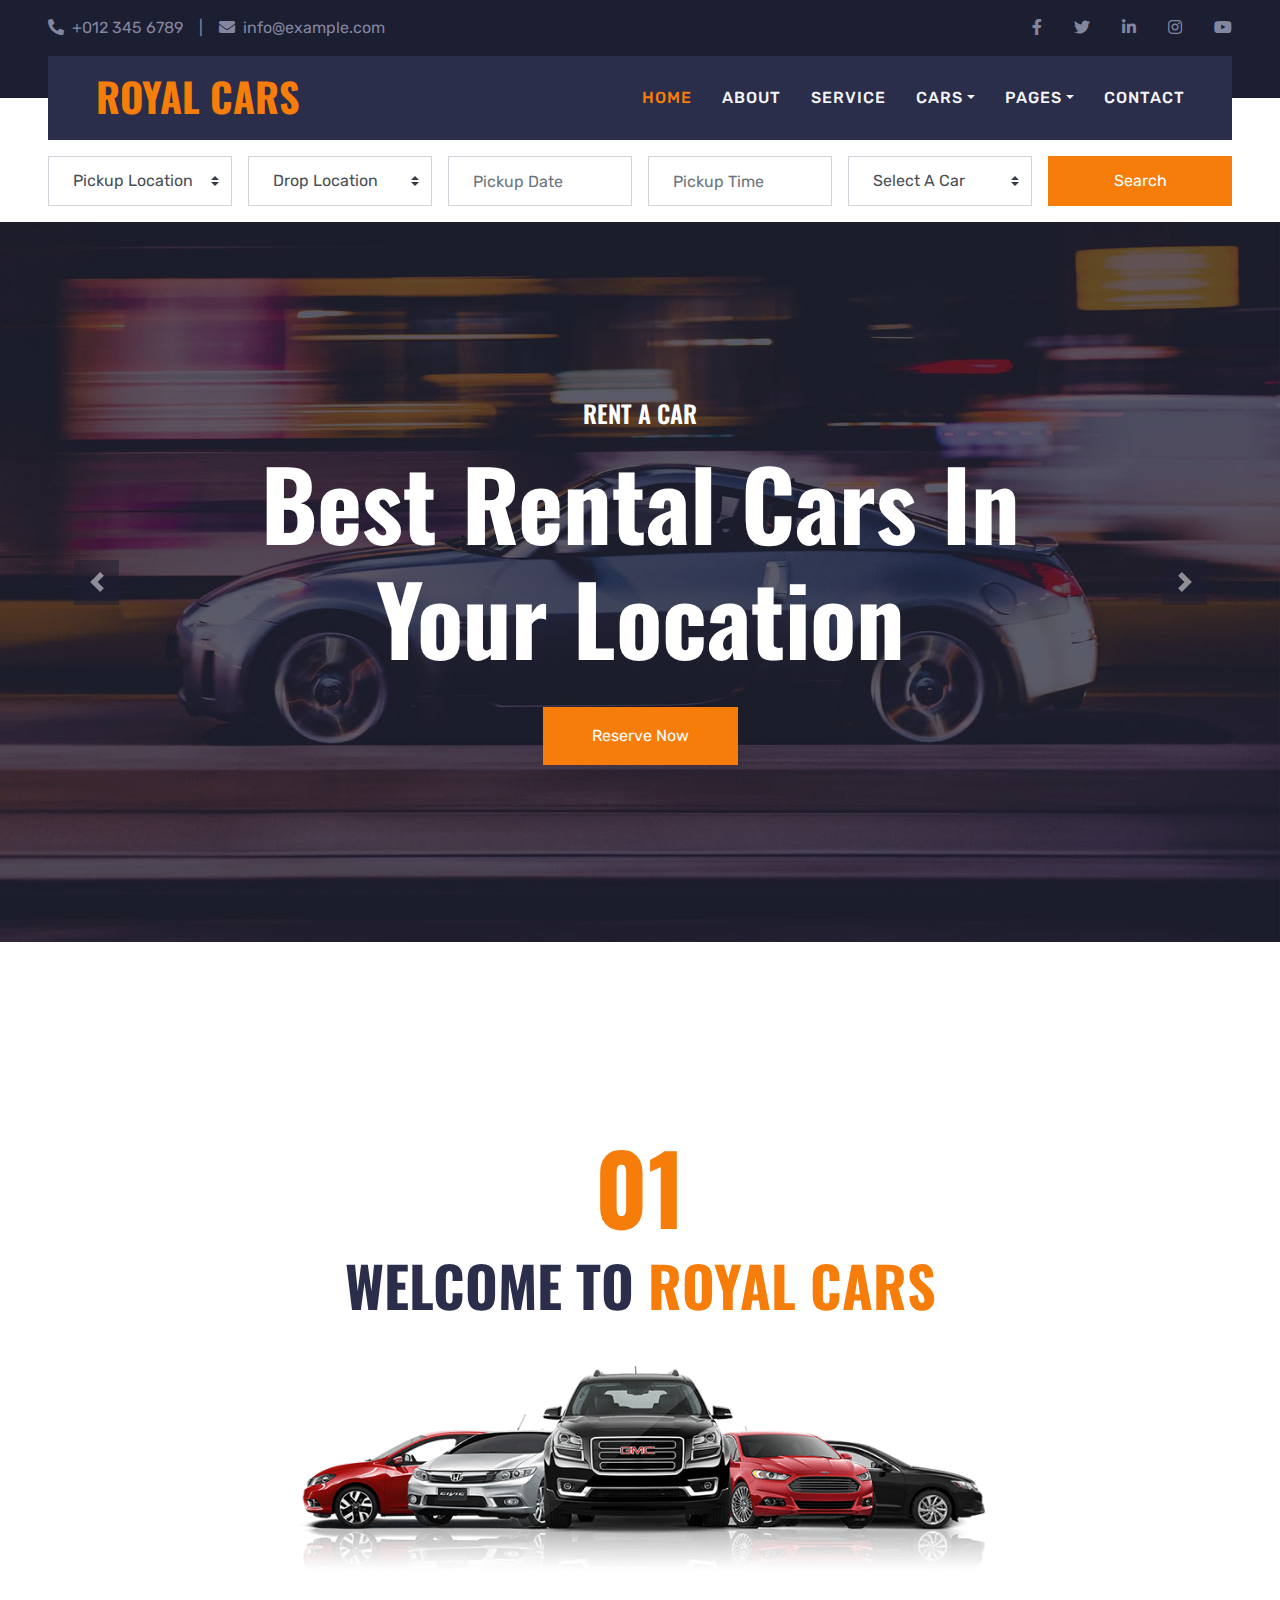
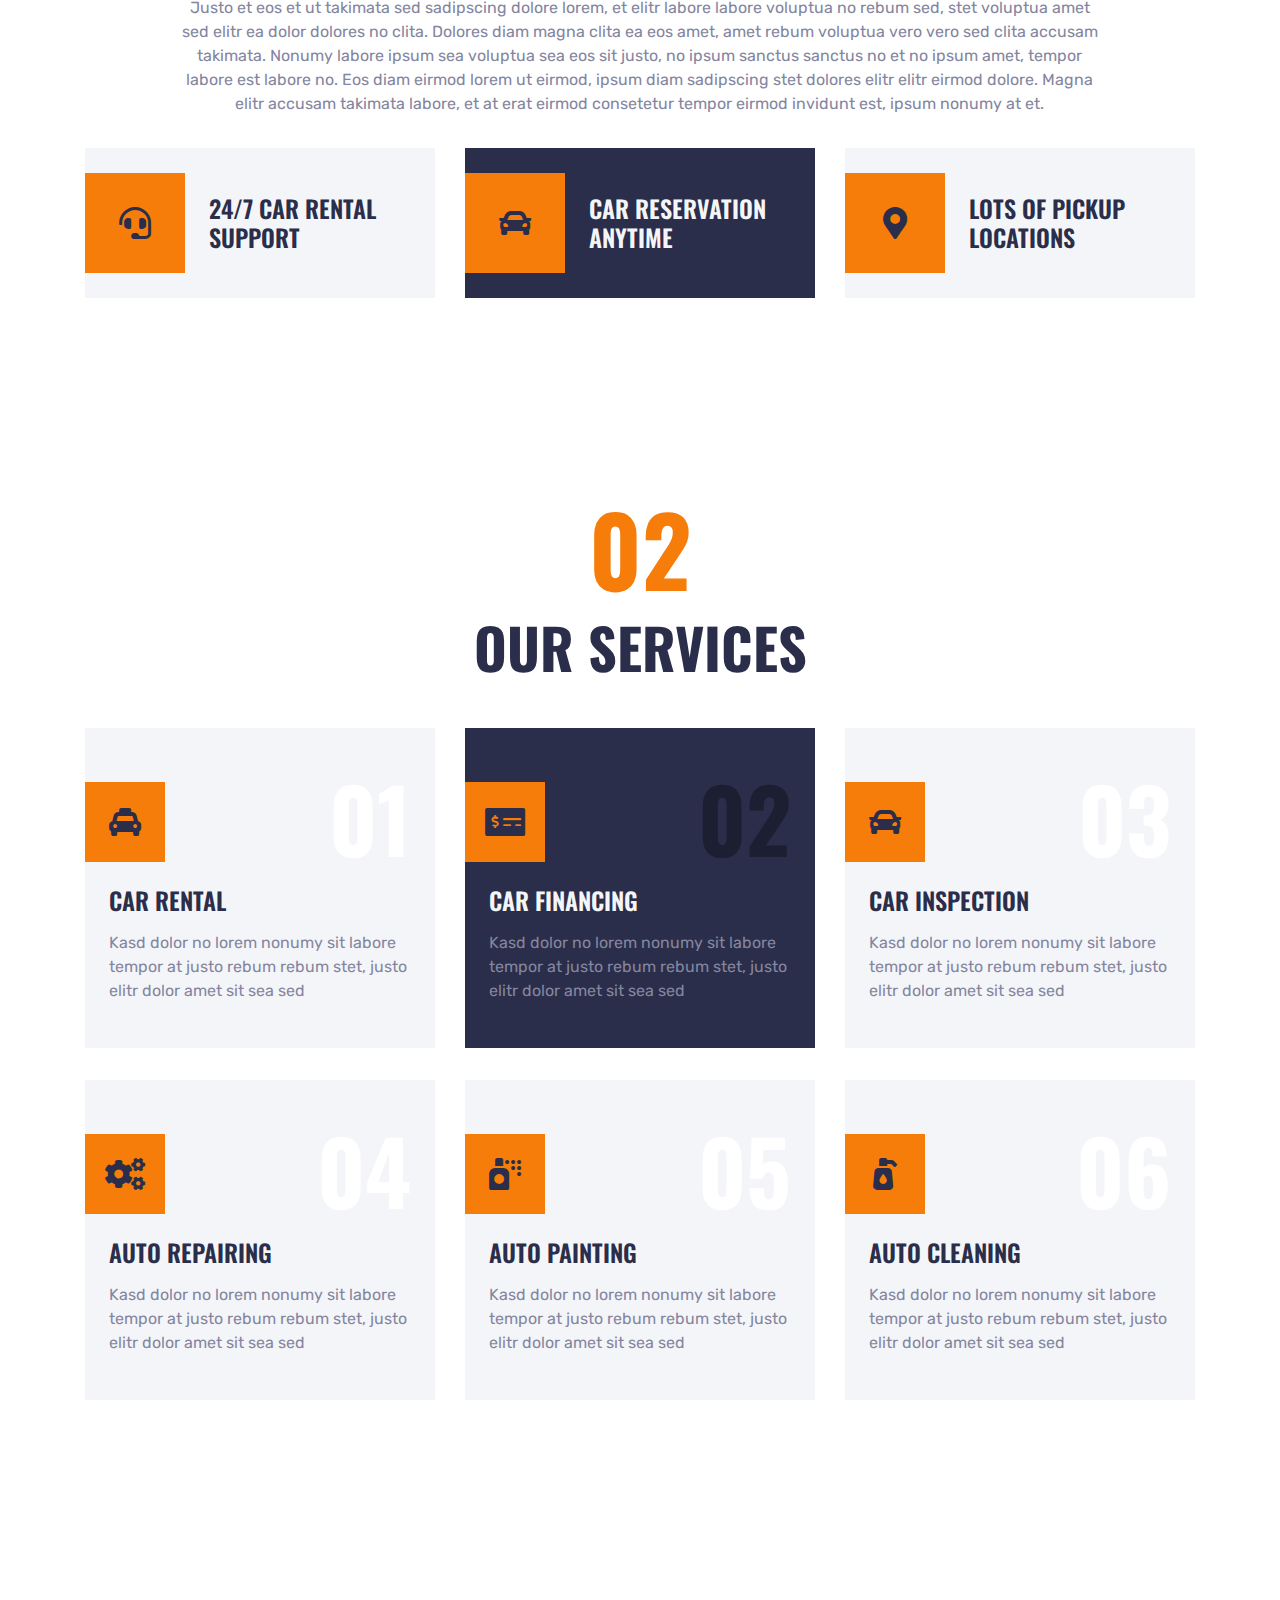
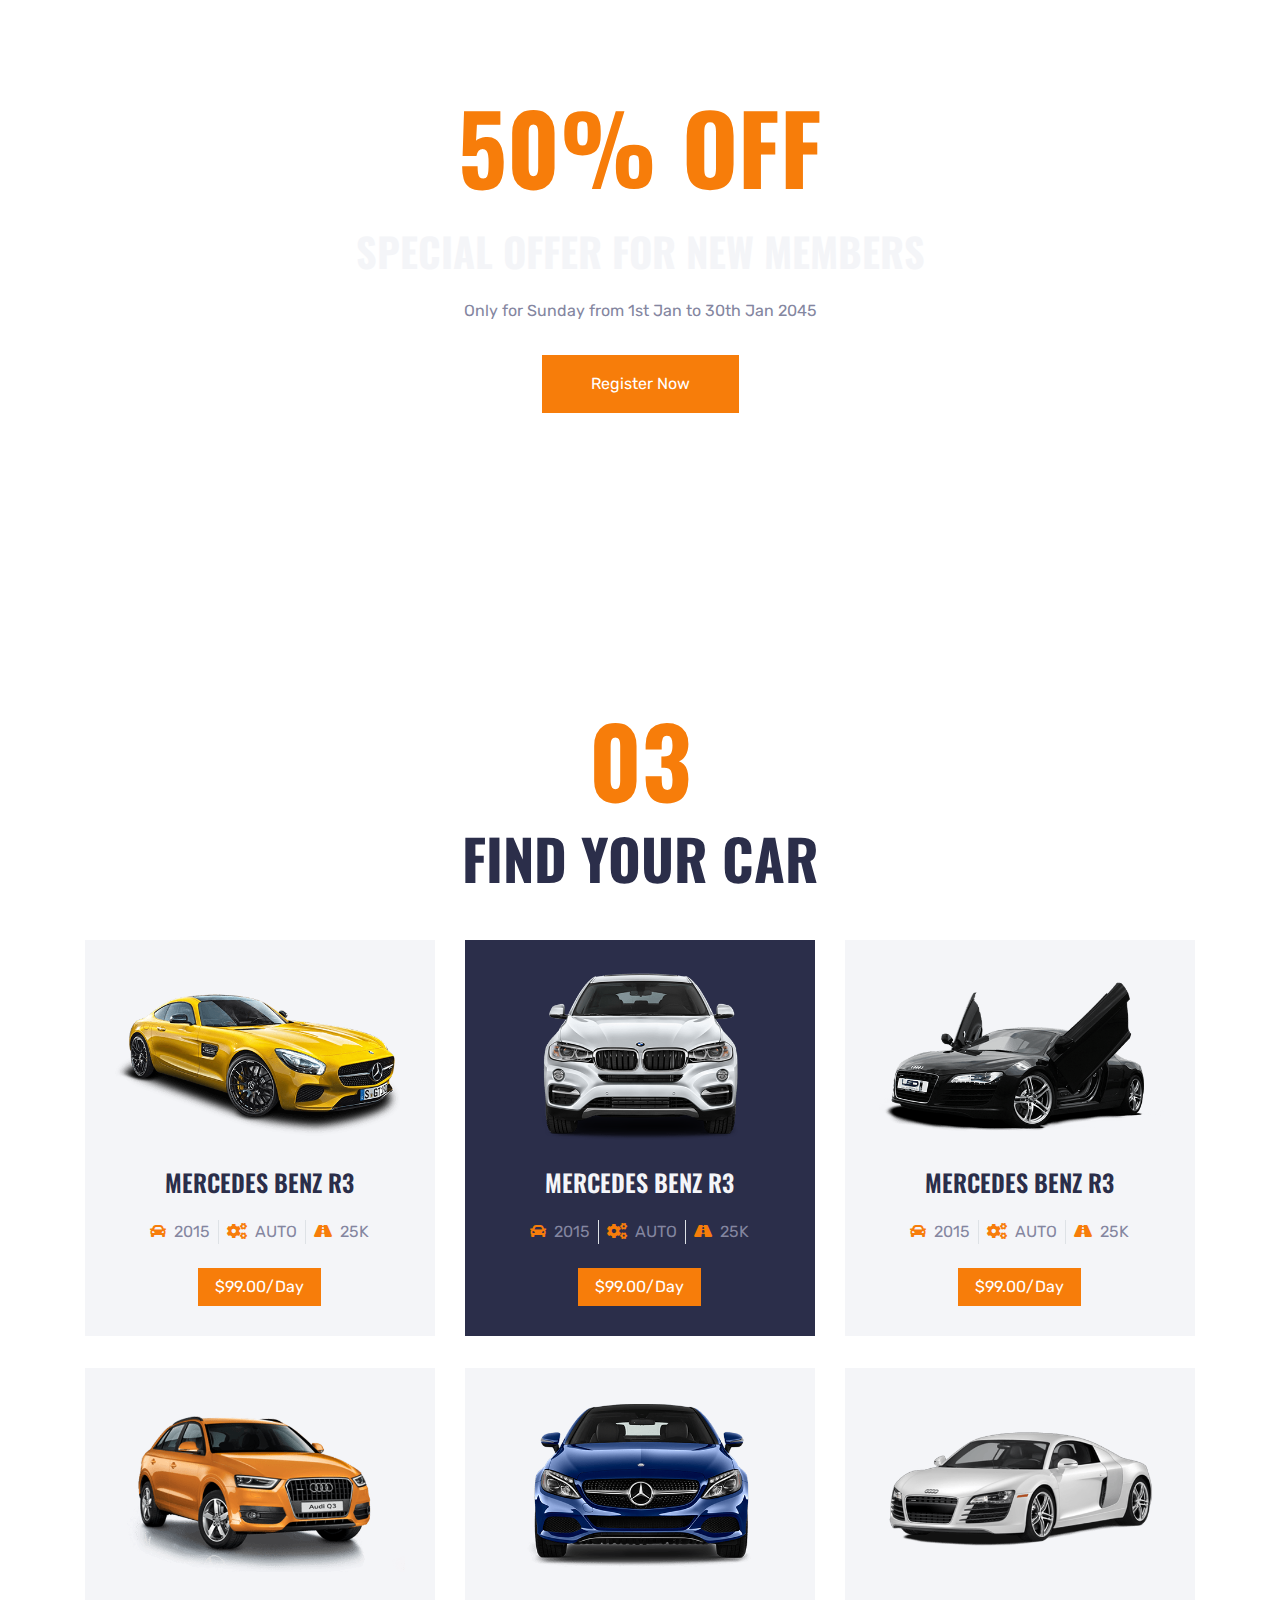
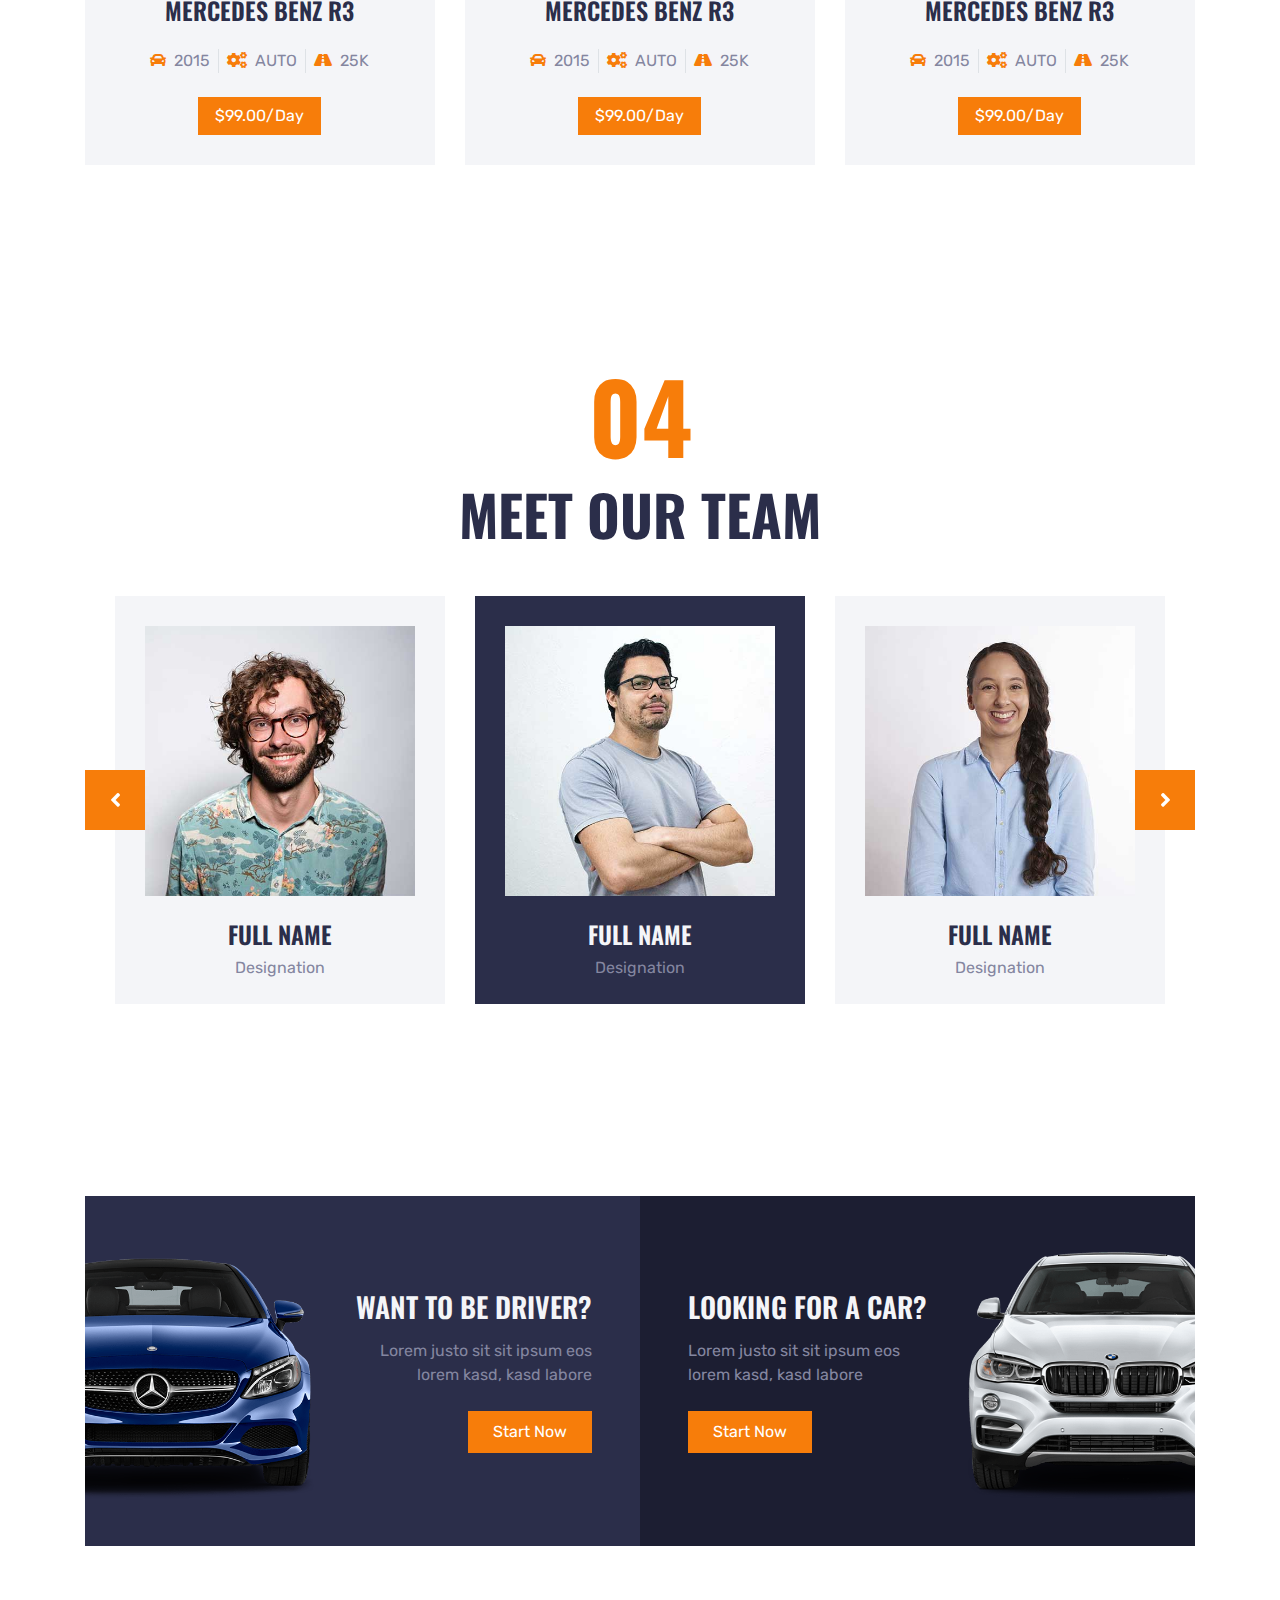
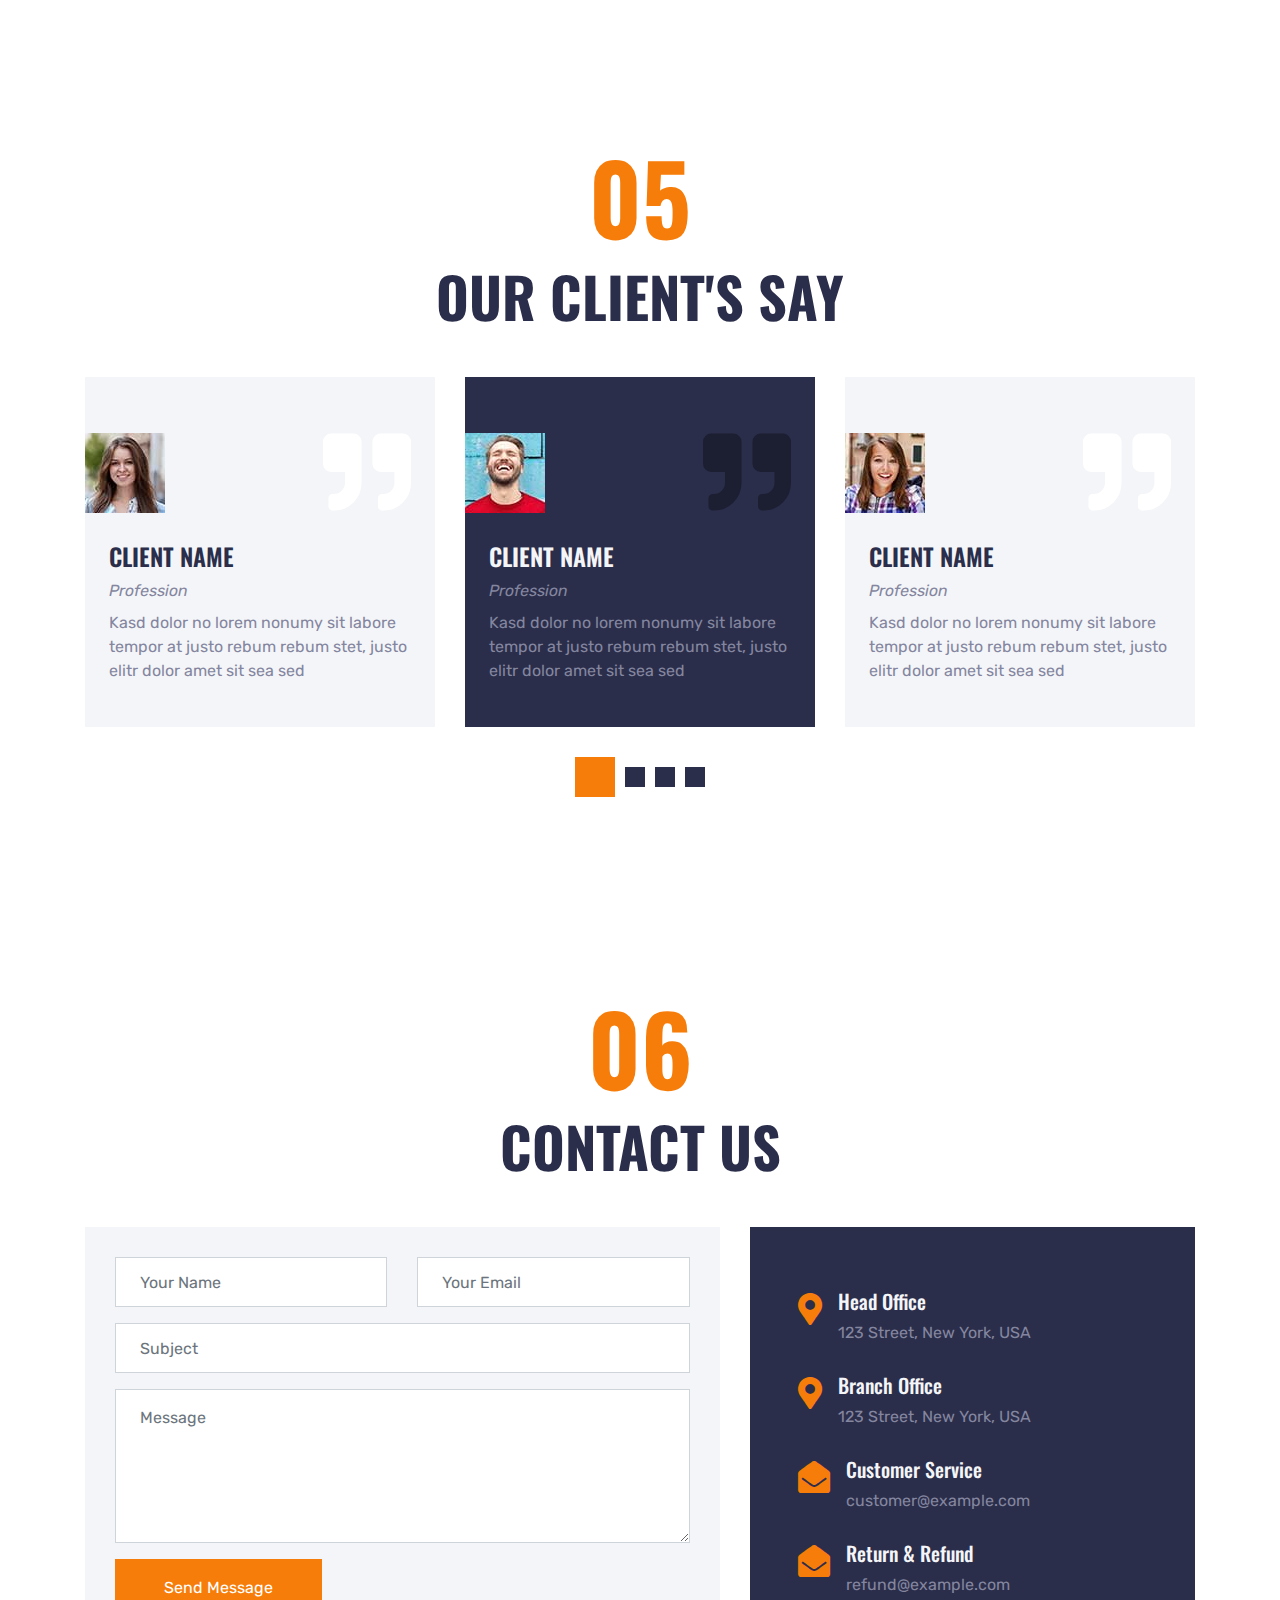
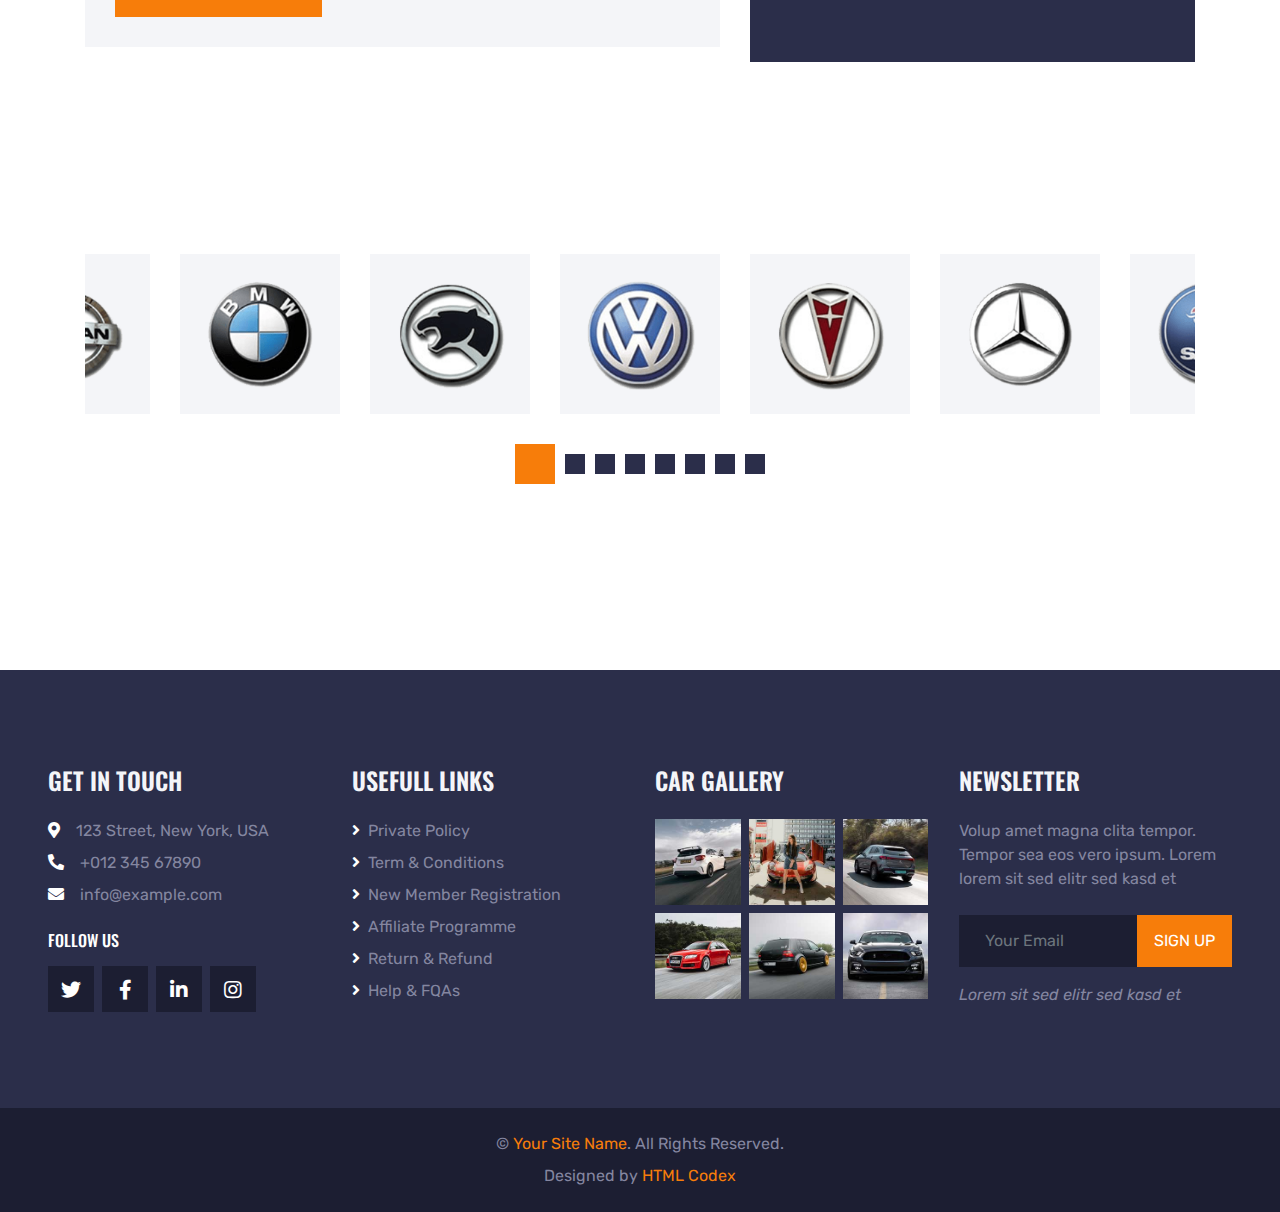
==== src/main/webapp/index.html @ 21c2bc77 "push" ====
<!DOCTYPE html>
<html lang="en">

<head>
    <meta charset="utf-8">
    <title>ROYAL CARS - Car Rental HTML Template</title>
    <meta content="width=device-width, initial-scale=1.0" name="viewport">
    <meta content="Free HTML Templates" name="keywords">
    <meta content="Free HTML Templates" name="description">

    <!-- Favicon -->
    <link href="img/favicon.ico" rel="icon">

    <!-- Google Web Fonts -->
    <link rel="preconnect" href="https://fonts.gstatic.com">
    <link href="https://fonts.googleapis.com/css2?family=Oswald:wght@400;500;600;700&family=Rubik&display=swap" rel="stylesheet"> 

    <!-- Font Awesome -->
    <link href="https://cdnjs.cloudflare.com/ajax/libs/font-awesome/5.15.0/css/all.min.css" rel="stylesheet">

    <!-- Libraries Stylesheet -->
    <link href="lib/owlcarousel/assets/owl.carousel.min.css" rel="stylesheet">
    <link href="lib/tempusdominus/css/tempusdominus-bootstrap-4.min.css" rel="stylesheet" />

    <!-- Customized Bootstrap Stylesheet -->
    <link href="css/bootstrap.min.css" rel="stylesheet">

    <!-- Template Stylesheet -->
    <link href="css/style.css" rel="stylesheet">
</head>

<body>
    <!-- Topbar Start -->
    <div class="container-fluid bg-dark py-3 px-lg-5 d-none d-lg-block">
        <div class="row">
            <div class="col-md-6 text-center text-lg-left mb-2 mb-lg-0">
                <div class="d-inline-flex align-items-center">
                    <a class="text-body pr-3" href=""><i class="fa fa-phone-alt mr-2"></i>+012 345 6789</a>
                    <span class="text-body">|</span>
                    <a class="text-body px-3" href=""><i class="fa fa-envelope mr-2"></i>info@example.com</a>
                </div>
            </div>
            <div class="col-md-6 text-center text-lg-right">
                <div class="d-inline-flex align-items-center">
                    <a class="text-body px-3" href="">
                        <i class="fab fa-facebook-f"></i>
                    </a>
                    <a class="text-body px-3" href="">
                        <i class="fab fa-twitter"></i>
                    </a>
                    <a class="text-body px-3" href="">
                        <i class="fab fa-linkedin-in"></i>
                    </a>
                    <a class="text-body px-3" href="">
                        <i class="fab fa-instagram"></i>
                    </a>
                    <a class="text-body pl-3" href="">
                        <i class="fab fa-youtube"></i>
                    </a>
                </div>
            </div>
        </div>
    </div>
    <!-- Topbar End -->


    <!-- Navbar Start -->
    <div class="container-fluid position-relative nav-bar p-0">
        <div class="position-relative px-lg-5" style="z-index: 9;">
            <nav class="navbar navbar-expand-lg bg-secondary navbar-dark py-3 py-lg-0 pl-3 pl-lg-5">
                <a href="" class="navbar-brand">
                    <h1 class="text-uppercase text-primary mb-1">Royal Cars</h1>
                </a>
                <button type="button" class="navbar-toggler" data-toggle="collapse" data-target="#navbarCollapse">
                    <span class="navbar-toggler-icon"></span>
                </button>
                <div class="collapse navbar-collapse justify-content-between px-3" id="navbarCollapse">
                    <div class="navbar-nav ml-auto py-0">
                        <a href="index.html" class="nav-item nav-link active">Home</a>
                        <a href="about.html" class="nav-item nav-link">About</a>
                        <a href="service.html" class="nav-item nav-link">Service</a>
                        <div class="nav-item dropdown">
                            <a href="#" class="nav-link dropdown-toggle" data-toggle="dropdown">Cars</a>
                            <div class="dropdown-menu rounded-0 m-0">
                                <a href="car.html" class="dropdown-item">Car Listing</a>
                                <a href="detail.html" class="dropdown-item">Car Detail</a>
                                <a href="booking.html" class="dropdown-item">Car Booking</a>
                            </div>
                        </div>
                        <div class="nav-item dropdown">
                            <a href="#" class="nav-link dropdown-toggle" data-toggle="dropdown">Pages</a>
                            <div class="dropdown-menu rounded-0 m-0">
                                <a href="team.html" class="dropdown-item">The Team</a>
                                <a href="testimonial.html" class="dropdown-item">Testimonial</a>
                            </div>
                        </div>
                        <a href="contact.html" class="nav-item nav-link">Contact</a>
                    </div>
                </div>
            </nav>
        </div>
    </div>
    <!-- Navbar End -->


    <!-- Search Start -->
    <div class="container-fluid bg-white pt-3 px-lg-5">
        <div class="row mx-n2">
            <div class="col-xl-2 col-lg-4 col-md-6 px-2">
                <select class="custom-select px-4 mb-3" style="height: 50px;">
                    <option selected>Pickup Location</option>
                    <option value="1">Location 1</option>
                    <option value="2">Location 2</option>
                    <option value="3">Location 3</option>
                </select>
            </div>
            <div class="col-xl-2 col-lg-4 col-md-6 px-2">
                <select class="custom-select px-4 mb-3" style="height: 50px;">
                    <option selected>Drop Location</option>
                    <option value="1">Location 1</option>
                    <option value="2">Location 2</option>
                    <option value="3">Location 3</option>
                </select>
            </div>
            <div class="col-xl-2 col-lg-4 col-md-6 px-2">
                <div class="date mb-3" id="date" data-target-input="nearest">
                    <input type="text" class="form-control p-4 datetimepicker-input" placeholder="Pickup Date"
                        data-target="#date" data-toggle="datetimepicker" />
                </div>
            </div>
            <div class="col-xl-2 col-lg-4 col-md-6 px-2">
                <div class="time mb-3" id="time" data-target-input="nearest">
                    <input type="text" class="form-control p-4 datetimepicker-input" placeholder="Pickup Time"
                        data-target="#time" data-toggle="datetimepicker" />
                </div>
            </div>
            <div class="col-xl-2 col-lg-4 col-md-6 px-2">
                <select class="custom-select px-4 mb-3" style="height: 50px;">
                    <option selected>Select A Car</option>
                    <option value="1">Car 1</option>
                    <option value="2">Car 1</option>
                    <option value="3">Car 1</option>
                </select>
            </div>
            <div class="col-xl-2 col-lg-4 col-md-6 px-2">
                <button class="btn btn-primary btn-block mb-3" type="submit" style="height: 50px;">Search</button>
            </div>
        </div>
    </div>
    <!-- Search End -->


    <!-- Carousel Start -->
    <div class="container-fluid p-0" style="margin-bottom: 90px;">
        <div id="header-carousel" class="carousel slide" data-ride="carousel">
            <div class="carousel-inner">
                <div class="carousel-item active">
                    <img class="w-100" src="img/carousel-1.jpg" alt="Image">
                    <div class="carousel-caption d-flex flex-column align-items-center justify-content-center">
                        <div class="p-3" style="max-width: 900px;">
                            <h4 class="text-white text-uppercase mb-md-3">Rent A Car</h4>
                            <h1 class="display-1 text-white mb-md-4">Best Rental Cars In Your Location</h1>
                            <a href="" class="btn btn-primary py-md-3 px-md-5 mt-2">Reserve Now</a>
                        </div>
                    </div>
                </div>
                <div class="carousel-item">
                    <img class="w-100" src="img/carousel-2.jpg" alt="Image">
                    <div class="carousel-caption d-flex flex-column align-items-center justify-content-center">
                        <div class="p-3" style="max-width: 900px;">
                            <h4 class="text-white text-uppercase mb-md-3">Rent A Car</h4>
                            <h1 class="display-1 text-white mb-md-4">Quality Cars with Unlimited Miles</h1>
                            <a href="" class="btn btn-primary py-md-3 px-md-5 mt-2">Reserve Now</a>
                        </div>
                    </div>
                </div>
            </div>
            <a class="carousel-control-prev" href="#header-carousel" data-slide="prev">
                <div class="btn btn-dark" style="width: 45px; height: 45px;">
                    <span class="carousel-control-prev-icon mb-n2"></span>
                </div>
            </a>
            <a class="carousel-control-next" href="#header-carousel" data-slide="next">
                <div class="btn btn-dark" style="width: 45px; height: 45px;">
                    <span class="carousel-control-next-icon mb-n2"></span>
                </div>
            </a>
        </div>
    </div>
    <!-- Carousel End -->


    <!-- About Start -->
    <div class="container-fluid py-5">
        <div class="container pt-5 pb-3">
            <h1 class="display-1 text-primary text-center">01</h1>
            <h1 class="display-4 text-uppercase text-center mb-5">Welcome To <span class="text-primary">Royal Cars</span></h1>
            <div class="row justify-content-center">
                <div class="col-lg-10 text-center">
                    <img class="w-75 mb-4" src="img/about.png" alt="">
                    <p>Justo et eos et ut takimata sed sadipscing dolore lorem, et elitr labore labore voluptua no rebum sed, stet voluptua amet sed elitr ea dolor dolores no clita. Dolores diam magna clita ea eos amet, amet rebum voluptua vero vero sed clita accusam takimata. Nonumy labore ipsum sea voluptua sea eos sit justo, no ipsum sanctus sanctus no et no ipsum amet, tempor labore est labore no. Eos diam eirmod lorem ut eirmod, ipsum diam sadipscing stet dolores elitr elitr eirmod dolore. Magna elitr accusam takimata labore, et at erat eirmod consetetur tempor eirmod invidunt est, ipsum nonumy at et.</p>
                </div>
            </div>
            <div class="row mt-3">
                <div class="col-lg-4 mb-2">
                    <div class="d-flex align-items-center bg-light p-4 mb-4" style="height: 150px;">
                        <div class="d-flex align-items-center justify-content-center flex-shrink-0 bg-primary ml-n4 mr-4" style="width: 100px; height: 100px;">
                            <i class="fa fa-2x fa-headset text-secondary"></i>
                        </div>
                        <h4 class="text-uppercase m-0">24/7 Car Rental Support</h4>
                    </div>
                </div>
                <div class="col-lg-4 mb-2">
                    <div class="d-flex align-items-center bg-secondary p-4 mb-4" style="height: 150px;">
                        <div class="d-flex align-items-center justify-content-center flex-shrink-0 bg-primary ml-n4 mr-4" style="width: 100px; height: 100px;">
                            <i class="fa fa-2x fa-car text-secondary"></i>
                        </div>
                        <h4 class="text-light text-uppercase m-0">Car Reservation Anytime</h4>
                    </div>
                </div>
                <div class="col-lg-4 mb-2">
                    <div class="d-flex align-items-center bg-light p-4 mb-4" style="height: 150px;">
                        <div class="d-flex align-items-center justify-content-center flex-shrink-0 bg-primary ml-n4 mr-4" style="width: 100px; height: 100px;">
                            <i class="fa fa-2x fa-map-marker-alt text-secondary"></i>
                        </div>
                        <h4 class="text-uppercase m-0">Lots Of Pickup Locations</h4>
                    </div>
                </div>
            </div>
        </div>
    </div>
    <!-- About End -->
    

    <!-- Services Start -->
    <div class="container-fluid py-5">
        <div class="container pt-5 pb-3">
            <h1 class="display-1 text-primary text-center">02</h1>
            <h1 class="display-4 text-uppercase text-center mb-5">Our Services</h1>
            <div class="row">
                <div class="col-lg-4 col-md-6 mb-2">
                    <div class="service-item d-flex flex-column justify-content-center px-4 mb-4">
                        <div class="d-flex align-items-center justify-content-between mb-3">
                            <div class="d-flex align-items-center justify-content-center bg-primary ml-n4" style="width: 80px; height: 80px;">
                                <i class="fa fa-2x fa-taxi text-secondary"></i>
                            </div>
                            <h1 class="display-2 text-white mt-n2 m-0">01</h1>
                        </div>
                        <h4 class="text-uppercase mb-3">Car Rental</h4>
                        <p class="m-0">Kasd dolor no lorem nonumy sit labore tempor at justo rebum rebum stet, justo elitr dolor amet sit sea sed</p>
                    </div>
                </div>
                <div class="col-lg-4 col-md-6 mb-2">
                    <div class="service-item active d-flex flex-column justify-content-center px-4 mb-4">
                        <div class="d-flex align-items-center justify-content-between mb-3">
                            <div class="d-flex align-items-center justify-content-center bg-primary ml-n4" style="width: 80px; height: 80px;">
                                <i class="fa fa-2x fa-money-check-alt text-secondary"></i>
                            </div>
                            <h1 class="display-2 text-white mt-n2 m-0">02</h1>
                        </div>
                        <h4 class="text-uppercase mb-3">Car Financing</h4>
                        <p class="m-0">Kasd dolor no lorem nonumy sit labore tempor at justo rebum rebum stet, justo elitr dolor amet sit sea sed</p>
                    </div>
                </div>
                <div class="col-lg-4 col-md-6 mb-2">
                    <div class="service-item d-flex flex-column justify-content-center px-4 mb-4">
                        <div class="d-flex align-items-center justify-content-between mb-3">
                            <div class="d-flex align-items-center justify-content-center bg-primary ml-n4" style="width: 80px; height: 80px;">
                                <i class="fa fa-2x fa-car text-secondary"></i>
                            </div>
                            <h1 class="display-2 text-white mt-n2 m-0">03</h1>
                        </div>
                        <h4 class="text-uppercase mb-3">Car Inspection</h4>
                        <p class="m-0">Kasd dolor no lorem nonumy sit labore tempor at justo rebum rebum stet, justo elitr dolor amet sit sea sed</p>
                    </div>
                </div>
                <div class="col-lg-4 col-md-6 mb-2">
                    <div class="service-item d-flex flex-column justify-content-center px-4 mb-4">
                        <div class="d-flex align-items-center justify-content-between mb-3">
                            <div class="d-flex align-items-center justify-content-center bg-primary ml-n4" style="width: 80px; height: 80px;">
                                <i class="fa fa-2x fa-cogs text-secondary"></i>
                            </div>
                            <h1 class="display-2 text-white mt-n2 m-0">04</h1>
                        </div>
                        <h4 class="text-uppercase mb-3">Auto Repairing</h4>
                        <p class="m-0">Kasd dolor no lorem nonumy sit labore tempor at justo rebum rebum stet, justo elitr dolor amet sit sea sed</p>
                    </div>
                </div>
                <div class="col-lg-4 col-md-6 mb-2">
                    <div class="service-item d-flex flex-column justify-content-center px-4 mb-4">
                        <div class="d-flex align-items-center justify-content-between mb-3">
                            <div class="d-flex align-items-center justify-content-center bg-primary ml-n4" style="width: 80px; height: 80px;">
                                <i class="fa fa-2x fa-spray-can text-secondary"></i>
                            </div>
                            <h1 class="display-2 text-white mt-n2 m-0">05</h1>
                        </div>
                        <h4 class="text-uppercase mb-3">Auto Painting</h4>
                        <p class="m-0">Kasd dolor no lorem nonumy sit labore tempor at justo rebum rebum stet, justo elitr dolor amet sit sea sed</p>
                    </div>
                </div>
                <div class="col-lg-4 col-md-6 mb-2">
                    <div class="service-item d-flex flex-column justify-content-center px-4 mb-4">
                        <div class="d-flex align-items-center justify-content-between mb-3">
                            <div class="d-flex align-items-center justify-content-center bg-primary ml-n4" style="width: 80px; height: 80px;">
                                <i class="fa fa-2x fa-pump-soap text-secondary"></i>
                            </div>
                            <h1 class="display-2 text-white mt-n2 m-0">06</h1>
                        </div>
                        <h4 class="text-uppercase mb-3">Auto Cleaning</h4>
                        <p class="m-0">Kasd dolor no lorem nonumy sit labore tempor at justo rebum rebum stet, justo elitr dolor amet sit sea sed</p>
                    </div>
                </div>
            </div>
        </div>
    </div>
    <!-- Services End -->


    <!-- Banner Start -->
    <div class="container-fluid py-5">
        <div class="container py-5">
            <div class="bg-banner py-5 px-4 text-center">
                <div class="py-5">
                    <h1 class="display-1 text-uppercase text-primary mb-4">50% OFF</h1>
                    <h1 class="text-uppercase text-light mb-4">Special Offer For New Members</h1>
                    <p class="mb-4">Only for Sunday from 1st Jan to 30th Jan 2045</p>
                    <a class="btn btn-primary mt-2 py-3 px-5" href="">Register Now</a>
                </div>
            </div>
        </div>
    </div>
    <!-- Banner End -->


    <!-- Rent A Car Start -->
    <div class="container-fluid py-5">
        <div class="container pt-5 pb-3">
            <h1 class="display-1 text-primary text-center">03</h1>
            <h1 class="display-4 text-uppercase text-center mb-5">Find Your Car</h1>
            <div class="row">
                <div class="col-lg-4 col-md-6 mb-2">
                    <div class="rent-item mb-4">
                        <img class="img-fluid mb-4" src="img/car-rent-1.png" alt="">
                        <h4 class="text-uppercase mb-4">Mercedes Benz R3</h4>
                        <div class="d-flex justify-content-center mb-4">
                            <div class="px-2">
                                <i class="fa fa-car text-primary mr-1"></i>
                                <span>2015</span>
                            </div>
                            <div class="px-2 border-left border-right">
                                <i class="fa fa-cogs text-primary mr-1"></i>
                                <span>AUTO</span>
                            </div>
                            <div class="px-2">
                                <i class="fa fa-road text-primary mr-1"></i>
                                <span>25K</span>
                            </div>
                        </div>
                        <a class="btn btn-primary px-3" href="">$99.00/Day</a>
                    </div>
                </div>
                <div class="col-lg-4 col-md-6 mb-2">
                    <div class="rent-item active mb-4">
                        <img class="img-fluid mb-4" src="img/car-rent-2.png" alt="">
                        <h4 class="text-uppercase mb-4">Mercedes Benz R3</h4>
                        <div class="d-flex justify-content-center mb-4">
                            <div class="px-2">
                                <i class="fa fa-car text-primary mr-1"></i>
                                <span>2015</span>
                            </div>
                            <div class="px-2 border-left border-right">
                                <i class="fa fa-cogs text-primary mr-1"></i>
                                <span>AUTO</span>
                            </div>
                            <div class="px-2">
                                <i class="fa fa-road text-primary mr-1"></i>
                                <span>25K</span>
                            </div>
                        </div>
                        <a class="btn btn-primary px-3" href="">$99.00/Day</a>
                    </div>
                </div>
                <div class="col-lg-4 col-md-6 mb-2">
                    <div class="rent-item mb-4">
                        <img class="img-fluid mb-4" src="img/car-rent-3.png" alt="">
                        <h4 class="text-uppercase mb-4">Mercedes Benz R3</h4>
                        <div class="d-flex justify-content-center mb-4">
                            <div class="px-2">
                                <i class="fa fa-car text-primary mr-1"></i>
                                <span>2015</span>
                            </div>
                            <div class="px-2 border-left border-right">
                                <i class="fa fa-cogs text-primary mr-1"></i>
                                <span>AUTO</span>
                            </div>
                            <div class="px-2">
                                <i class="fa fa-road text-primary mr-1"></i>
                                <span>25K</span>
                            </div>
                        </div>
                        <a class="btn btn-primary px-3" href="">$99.00/Day</a>
                    </div>
                </div>
                <div class="col-lg-4 col-md-6 mb-2">
                    <div class="rent-item mb-4">
                        <img class="img-fluid mb-4" src="img/car-rent-4.png" alt="">
                        <h4 class="text-uppercase mb-4">Mercedes Benz R3</h4>
                        <div class="d-flex justify-content-center mb-4">
                            <div class="px-2">
                                <i class="fa fa-car text-primary mr-1"></i>
                                <span>2015</span>
                            </div>
                            <div class="px-2 border-left border-right">
                                <i class="fa fa-cogs text-primary mr-1"></i>
                                <span>AUTO</span>
                            </div>
                            <div class="px-2">
                                <i class="fa fa-road text-primary mr-1"></i>
                                <span>25K</span>
                            </div>
                        </div>
                        <a class="btn btn-primary px-3" href="">$99.00/Day</a>
                    </div>
                </div>
                <div class="col-lg-4 col-md-6 mb-2">
                    <div class="rent-item mb-4">
                        <img class="img-fluid mb-4" src="img/car-rent-5.png" alt="">
                        <h4 class="text-uppercase mb-4">Mercedes Benz R3</h4>
                        <div class="d-flex justify-content-center mb-4">
                            <div class="px-2">
                                <i class="fa fa-car text-primary mr-1"></i>
                                <span>2015</span>
                            </div>
                            <div class="px-2 border-left border-right">
                                <i class="fa fa-cogs text-primary mr-1"></i>
                                <span>AUTO</span>
                            </div>
                            <div class="px-2">
                                <i class="fa fa-road text-primary mr-1"></i>
                                <span>25K</span>
                            </div>
                        </div>
                        <a class="btn btn-primary px-3" href="">$99.00/Day</a>
                    </div>
                </div>
                <div class="col-lg-4 col-md-6 mb-2">
                    <div class="rent-item mb-4">
                        <img class="img-fluid mb-4" src="img/car-rent-6.png" alt="">
                        <h4 class="text-uppercase mb-4">Mercedes Benz R3</h4>
                        <div class="d-flex justify-content-center mb-4">
                            <div class="px-2">
                                <i class="fa fa-car text-primary mr-1"></i>
                                <span>2015</span>
                            </div>
                            <div class="px-2 border-left border-right">
                                <i class="fa fa-cogs text-primary mr-1"></i>
                                <span>AUTO</span>
                            </div>
                            <div class="px-2">
                                <i class="fa fa-road text-primary mr-1"></i>
                                <span>25K</span>
                            </div>
                        </div>
                        <a class="btn btn-primary px-3" href="">$99.00/Day</a>
                    </div>
                </div>
            </div>
        </div>
    </div>
    <!-- Rent A Car End -->


    <!-- Team Start -->
    <div class="container-fluid py-5">
        <div class="container py-5">
            <h1 class="display-1 text-primary text-center">04</h1>
            <h1 class="display-4 text-uppercase text-center mb-5">Meet Our Team</h1>
            <div class="owl-carousel team-carousel position-relative" style="padding: 0 30px;">
                <div class="team-item">
                    <img class="img-fluid w-100" src="img/team-1.jpg" alt="">
                    <div class="position-relative py-4">
                        <h4 class="text-uppercase">Full Name</h4>
                        <p class="m-0">Designation</p>
                        <div class="team-social position-absolute w-100 h-100 d-flex align-items-center justify-content-center">
                            <a class="btn btn-lg btn-primary btn-lg-square mx-1" href="#"><i class="fab fa-twitter"></i></a>
                            <a class="btn btn-lg btn-primary btn-lg-square mx-1" href="#"><i class="fab fa-facebook-f"></i></a>
                            <a class="btn btn-lg btn-primary btn-lg-square mx-1" href="#"><i class="fab fa-linkedin-in"></i></a>
                        </div>
                    </div>
                </div>
                <div class="team-item">
                    <img class="img-fluid w-100" src="img/team-2.jpg" alt="">
                    <div class="position-relative py-4">
                        <h4 class="text-uppercase">Full Name</h4>
                        <p class="m-0">Designation</p>
                        <div class="team-social position-absolute w-100 h-100 d-flex align-items-center justify-content-center">
                            <a class="btn btn-lg btn-primary btn-lg-square mx-1" href="#"><i class="fab fa-twitter"></i></a>
                            <a class="btn btn-lg btn-primary btn-lg-square mx-1" href="#"><i class="fab fa-facebook-f"></i></a>
                            <a class="btn btn-lg btn-primary btn-lg-square mx-1" href="#"><i class="fab fa-linkedin-in"></i></a>
                        </div>
                    </div>
                </div>
                <div class="team-item">
                    <img class="img-fluid w-100" src="img/team-3.jpg" alt="">
                    <div class="position-relative py-4">
                        <h4 class="text-uppercase">Full Name</h4>
                        <p class="m-0">Designation</p>
                        <div class="team-social position-absolute w-100 h-100 d-flex align-items-center justify-content-center">
                            <a class="btn btn-lg btn-primary btn-lg-square mx-1" href="#"><i class="fab fa-twitter"></i></a>
                            <a class="btn btn-lg btn-primary btn-lg-square mx-1" href="#"><i class="fab fa-facebook-f"></i></a>
                            <a class="btn btn-lg btn-primary btn-lg-square mx-1" href="#"><i class="fab fa-linkedin-in"></i></a>
                        </div>
                    </div>
                </div>
                <div class="team-item">
                    <img class="img-fluid w-100" src="img/team-4.jpg" alt="">
                    <div class="position-relative py-4">
                        <h4 class="text-uppercase">Full Name</h4>
                        <p class="m-0">Designation</p>
                        <div class="team-social position-absolute w-100 h-100 d-flex align-items-center justify-content-center">
                            <a class="btn btn-lg btn-primary btn-lg-square mx-1" href="#"><i class="fab fa-twitter"></i></a>
                            <a class="btn btn-lg btn-primary btn-lg-square mx-1" href="#"><i class="fab fa-facebook-f"></i></a>
                            <a class="btn btn-lg btn-primary btn-lg-square mx-1" href="#"><i class="fab fa-linkedin-in"></i></a>
                        </div>
                    </div>
                </div>
            </div>
        </div>
    </div>
    <!-- Team End -->


    <!-- Banner Start -->
    <div class="container-fluid py-5">
        <div class="container py-5">
            <div class="row mx-0">
                <div class="col-lg-6 px-0">
                    <div class="px-5 bg-secondary d-flex align-items-center justify-content-between" style="height: 350px;">
                        <img class="img-fluid flex-shrink-0 ml-n5 w-50 mr-4" src="img/banner-left.png" alt="">
                        <div class="text-right">
                            <h3 class="text-uppercase text-light mb-3">Want to be driver?</h3>
                            <p class="mb-4">Lorem justo sit sit ipsum eos lorem kasd, kasd labore</p>
                            <a class="btn btn-primary py-2 px-4" href="">Start Now</a>
                        </div>
                    </div>
                </div>
                <div class="col-lg-6 px-0">
                    <div class="px-5 bg-dark d-flex align-items-center justify-content-between" style="height: 350px;">
                        <div class="text-left">
                            <h3 class="text-uppercase text-light mb-3">Looking for a car?</h3>
                            <p class="mb-4">Lorem justo sit sit ipsum eos lorem kasd, kasd labore</p>
                            <a class="btn btn-primary py-2 px-4" href="">Start Now</a>
                        </div>
                        <img class="img-fluid flex-shrink-0 mr-n5 w-50 ml-4" src="img/banner-right.png" alt="">
                    </div>
                </div>
            </div>
        </div>
    </div>
    <!-- Banner End -->


    <!-- Testimonial Start -->
    <div class="container-fluid py-5">
        <div class="container py-5">
            <h1 class="display-1 text-primary text-center">05</h1>
            <h1 class="display-4 text-uppercase text-center mb-5">Our Client's Say</h1>
            <div class="owl-carousel testimonial-carousel">
                <div class="testimonial-item d-flex flex-column justify-content-center px-4">
                    <div class="d-flex align-items-center justify-content-between mb-3">
                        <img class="img-fluid ml-n4" src="img/testimonial-1.jpg" alt="">
                        <h1 class="display-2 text-white m-0 fa fa-quote-right"></h1>
                    </div>
                    <h4 class="text-uppercase mb-2">Client Name</h4>
                    <i class="mb-2">Profession</i>
                    <p class="m-0">Kasd dolor no lorem nonumy sit labore tempor at justo rebum rebum stet, justo elitr dolor amet sit sea sed</p>
                </div>
                <div class="testimonial-item d-flex flex-column justify-content-center px-4">
                    <div class="d-flex align-items-center justify-content-between mb-3">
                        <img class="img-fluid ml-n4" src="img/testimonial-2.jpg" alt="">
                        <h1 class="display-2 text-white m-0 fa fa-quote-right"></h1>
                    </div>
                    <h4 class="text-uppercase mb-2">Client Name</h4>
                    <i class="mb-2">Profession</i>
                    <p class="m-0">Kasd dolor no lorem nonumy sit labore tempor at justo rebum rebum stet, justo elitr dolor amet sit sea sed</p>
                </div>
                <div class="testimonial-item d-flex flex-column justify-content-center px-4">
                    <div class="d-flex align-items-center justify-content-between mb-3">
                        <img class="img-fluid ml-n4" src="img/testimonial-3.jpg" alt="">
                        <h1 class="display-2 text-white m-0 fa fa-quote-right"></h1>
                    </div>
                    <h4 class="text-uppercase mb-2">Client Name</h4>
                    <i class="mb-2">Profession</i>
                    <p class="m-0">Kasd dolor no lorem nonumy sit labore tempor at justo rebum rebum stet, justo elitr dolor amet sit sea sed</p>
                </div>
                <div class="testimonial-item d-flex flex-column justify-content-center px-4">
                    <div class="d-flex align-items-center justify-content-between mb-3">
                        <img class="img-fluid ml-n4" src="img/testimonial-4.jpg" alt="">
                        <h1 class="display-2 text-white m-0 fa fa-quote-right"></h1>
                    </div>
                    <h4 class="text-uppercase mb-2">Client Name</h4>
                    <i class="mb-2">Profession</i>
                    <p class="m-0">Kasd dolor no lorem nonumy sit labore tempor at justo rebum rebum stet, justo elitr dolor amet sit sea sed</p>
                </div>
            </div>
        </div>
    </div>
    <!-- Testimonial End -->


    <!-- Contact Start -->
    <div class="container-fluid py-5">
        <div class="container pt-5 pb-3">
            <h1 class="display-1 text-primary text-center">06</h1>
            <h1 class="display-4 text-uppercase text-center mb-5">Contact Us</h1>
            <div class="row">
                <div class="col-lg-7 mb-2">
                    <div class="contact-form bg-light mb-4" style="padding: 30px;">
                        <form>
                            <div class="row">
                                <div class="col-6 form-group">
                                    <input type="text" class="form-control p-4" placeholder="Your Name" required="required">
                                </div>
                                <div class="col-6 form-group">
                                    <input type="email" class="form-control p-4" placeholder="Your Email" required="required">
                                </div>
                            </div>
                            <div class="form-group">
                                <input type="text" class="form-control p-4" placeholder="Subject" required="required">
                            </div>
                            <div class="form-group">
                                <textarea class="form-control py-3 px-4" rows="5" placeholder="Message" required="required"></textarea>
                            </div>
                            <div>
                                <button class="btn btn-primary py-3 px-5" type="submit">Send Message</button>
                            </div>
                        </form>
                    </div>
                </div>
                <div class="col-lg-5 mb-2">
                    <div class="bg-secondary d-flex flex-column justify-content-center px-5 mb-4" style="height: 435px;">
                        <div class="d-flex mb-3">
                            <i class="fa fa-2x fa-map-marker-alt text-primary flex-shrink-0 mr-3"></i>
                            <div class="mt-n1">
                                <h5 class="text-light">Head Office</h5>
                                <p>123 Street, New York, USA</p>
                            </div>
                        </div>
                        <div class="d-flex mb-3">
                            <i class="fa fa-2x fa-map-marker-alt text-primary flex-shrink-0 mr-3"></i>
                            <div class="mt-n1">
                                <h5 class="text-light">Branch Office</h5>
                                <p>123 Street, New York, USA</p>
                            </div>
                        </div>
                        <div class="d-flex mb-3">
                            <i class="fa fa-2x fa-envelope-open text-primary flex-shrink-0 mr-3"></i>
                            <div class="mt-n1">
                                <h5 class="text-light">Customer Service</h5>
                                <p>customer@example.com</p>
                            </div>
                        </div>
                        <div class="d-flex">
                            <i class="fa fa-2x fa-envelope-open text-primary flex-shrink-0 mr-3"></i>
                            <div class="mt-n1">
                                <h5 class="text-light">Return & Refund</h5>
                                <p class="m-0">refund@example.com</p>
                            </div>
                        </div>
                    </div>
                </div>
            </div>
        </div>
    </div>
    <!-- Contact End -->


    <!-- Vendor Start -->
    <div class="container-fluid py-5">
        <div class="container py-5">
            <div class="owl-carousel vendor-carousel">
                <div class="bg-light p-4">
                    <img src="img/vendor-1.png" alt="">
                </div>
                <div class="bg-light p-4">
                    <img src="img/vendor-2.png" alt="">
                </div>
                <div class="bg-light p-4">
                    <img src="img/vendor-3.png" alt="">
                </div>
                <div class="bg-light p-4">
                    <img src="img/vendor-4.png" alt="">
                </div>
                <div class="bg-light p-4">
                    <img src="img/vendor-5.png" alt="">
                </div>
                <div class="bg-light p-4">
                    <img src="img/vendor-6.png" alt="">
                </div>
                <div class="bg-light p-4">
                    <img src="img/vendor-7.png" alt="">
                </div>
                <div class="bg-light p-4">
                    <img src="img/vendor-8.png" alt="">
                </div>
            </div>
        </div>
    </div>
    <!-- Vendor End -->


    <!-- Footer Start -->
    <div class="container-fluid bg-secondary py-5 px-sm-3 px-md-5" style="margin-top: 90px;">
        <div class="row pt-5">
            <div class="col-lg-3 col-md-6 mb-5">
                <h4 class="text-uppercase text-light mb-4">Get In Touch</h4>
                <p class="mb-2"><i class="fa fa-map-marker-alt text-white mr-3"></i>123 Street, New York, USA</p>
                <p class="mb-2"><i class="fa fa-phone-alt text-white mr-3"></i>+012 345 67890</p>
                <p><i class="fa fa-envelope text-white mr-3"></i>info@example.com</p>
                <h6 class="text-uppercase text-white py-2">Follow Us</h6>
                <div class="d-flex justify-content-start">
                    <a class="btn btn-lg btn-dark btn-lg-square mr-2" href="#"><i class="fab fa-twitter"></i></a>
                    <a class="btn btn-lg btn-dark btn-lg-square mr-2" href="#"><i class="fab fa-facebook-f"></i></a>
                    <a class="btn btn-lg btn-dark btn-lg-square mr-2" href="#"><i class="fab fa-linkedin-in"></i></a>
                    <a class="btn btn-lg btn-dark btn-lg-square" href="#"><i class="fab fa-instagram"></i></a>
                </div>
            </div>
            <div class="col-lg-3 col-md-6 mb-5">
                <h4 class="text-uppercase text-light mb-4">Usefull Links</h4>
                <div class="d-flex flex-column justify-content-start">
                    <a class="text-body mb-2" href="#"><i class="fa fa-angle-right text-white mr-2"></i>Private Policy</a>
                    <a class="text-body mb-2" href="#"><i class="fa fa-angle-right text-white mr-2"></i>Term & Conditions</a>
                    <a class="text-body mb-2" href="#"><i class="fa fa-angle-right text-white mr-2"></i>New Member Registration</a>
                    <a class="text-body mb-2" href="#"><i class="fa fa-angle-right text-white mr-2"></i>Affiliate Programme</a>
                    <a class="text-body mb-2" href="#"><i class="fa fa-angle-right text-white mr-2"></i>Return & Refund</a>
                    <a class="text-body" href="#"><i class="fa fa-angle-right text-white mr-2"></i>Help & FQAs</a>
                </div>
            </div>
            <div class="col-lg-3 col-md-6 mb-5">
                <h4 class="text-uppercase text-light mb-4">Car Gallery</h4>
                <div class="row mx-n1">
                    <div class="col-4 px-1 mb-2">
                        <a href=""><img class="w-100" src="img/gallery-1.jpg" alt=""></a>
                    </div>
                    <div class="col-4 px-1 mb-2">
                        <a href=""><img class="w-100" src="img/gallery-2.jpg" alt=""></a>
                    </div>
                    <div class="col-4 px-1 mb-2">
                        <a href=""><img class="w-100" src="img/gallery-3.jpg" alt=""></a>
                    </div>
                    <div class="col-4 px-1 mb-2">
                        <a href=""><img class="w-100" src="img/gallery-4.jpg" alt=""></a>
                    </div>
                    <div class="col-4 px-1 mb-2">
                        <a href=""><img class="w-100" src="img/gallery-5.jpg" alt=""></a>
                    </div>
                    <div class="col-4 px-1 mb-2">
                        <a href=""><img class="w-100" src="img/gallery-6.jpg" alt=""></a>
                    </div>
                </div>
            </div>
            <div class="col-lg-3 col-md-6 mb-5">
                <h4 class="text-uppercase text-light mb-4">Newsletter</h4>
                <p class="mb-4">Volup amet magna clita tempor. Tempor sea eos vero ipsum. Lorem lorem sit sed elitr sed kasd et</p>
                <div class="w-100 mb-3">
                    <div class="input-group">
                        <input type="text" class="form-control bg-dark border-dark" style="padding: 25px;" placeholder="Your Email">
                        <div class="input-group-append">
                            <button class="btn btn-primary text-uppercase px-3">Sign Up</button>
                        </div>
                    </div>
                </div>
                <i>Lorem sit sed elitr sed kasd et</i>
            </div>
        </div>
    </div>
    <div class="container-fluid bg-dark py-4 px-sm-3 px-md-5">
        <p class="mb-2 text-center text-body">&copy; <a href="#">Your Site Name</a>. All Rights Reserved.</p>
        <p class="m-0 text-center text-body">Designed by <a href="https://htmlcodex.com">HTML Codex</a></p>
    </div>
    <!-- Footer End -->


    <!-- Back to Top -->
    <a href="#" class="btn btn-lg btn-primary btn-lg-square back-to-top"><i class="fa fa-angle-double-up"></i></a>


    <!-- JavaScript Libraries -->
    <script src="https://code.jquery.com/jquery-3.4.1.min.js"></script>
    <script src="https://stackpath.bootstrapcdn.com/bootstrap/4.4.1/js/bootstrap.bundle.min.js"></script>
    <script src="lib/easing/easing.min.js"></script>
    <script src="lib/waypoints/waypoints.min.js"></script>
    <script src="lib/owlcarousel/owl.carousel.min.js"></script>
    <script src="lib/tempusdominus/js/moment.min.js"></script>
    <script src="lib/tempusdominus/js/moment-timezone.min.js"></script>
    <script src="lib/tempusdominus/js/tempusdominus-bootstrap-4.min.js"></script>

    <!-- Template Javascript -->
    <script src="js/main.js"></script>
</body>

</html>
---- src/main/webapp/css/style.css ----
/********** Template CSS **********/
:root {
    --primary: #F77D0A;
    --secondary: #2B2E4A;
    --light: #F4F5F8;
    --dark: #1C1E32;
}

h1,
h2,
.font-weight-bold {
    font-weight: 700 !important;
}

h3,
h4,
.font-weight-semi-bold {
    font-weight: 600 !important;
}

h5,
h6,
.font-weight-medium {
    font-weight: 500 !important;
}

.btn-square {
    width: 36px;
    height: 36px;
}

.btn-sm-square {
    width: 28px;
    height: 28px;
}

.btn-lg-square {
    width: 46px;
    height: 46px;
}

.btn-square,
.btn-sm-square,
.btn-lg-square {
    padding-left: 0;
    padding-right: 0;
    text-align: center;
}

.back-to-top {
    position: fixed;
    display: none;
    right: 30px;
    bottom: 30px;
    z-index: 99;
}

.nav-bar::before {
    position: absolute;
    content: "";
    width: 100%;
    height: 50%;
    top: 0;
    left: 0;
    background: var(--dark);
}

.nav-bar::after {
    position: absolute;
    content: "";
    width: 100%;
    height: 50%;
    bottom: 0;
    left: 0;
    background: #ffffff;
}

.navbar-dark .navbar-nav .nav-link {
    padding: 30px 15px;
    font-size: 16px;
    font-weight: 500;
    letter-spacing: 1px;
    text-transform: uppercase;
    color: var(--light);
    outline: none;
}

.navbar-dark .navbar-nav .nav-link:hover,
.navbar-dark .navbar-nav .nav-link.active {
    color: var(--primary);
}

@media (max-width: 991.98px) {
    .navbar-dark .navbar-nav .nav-link  {
        padding: 10px 15px;
    }
}

.carousel-caption {
    top: 0;
    left: 0;
    right: 0;
    bottom: 0;
    background: rgba(28, 30, 50, .7);
    z-index: 1;
}

@media (max-width: 576px) {
    .carousel-caption h4 {
        font-size: 18px;
        font-weight: 500 !important;
    }

    .carousel-caption h1 {
        font-size: 30px;
        font-weight: 600 !important;
    }
}

.page-header {
    height: 400px;
    margin-bottom: 90px;
    display: flex;
    flex-direction: column;
    align-items: center;
    justify-content: center;
    background: linear-gradient(rgba(28, 30, 50, .9), rgba(28, 30, 50, .9)), url(../img/bg-banner.jpg);
    background-attachment: fixed;
}

@media (max-width: 991.98px) {
    .page-header {
        height: 300px;
    }
}

.service-item {
    height: 320px;
    background: var(--light);
    transition: .5s;
}

.service-item:hover,
.service-item.active {
    background: var(--secondary);
}

.service-item h1,
.service-item h4 {
    transition: .5s;
}

.service-item:hover h1,
.service-item.active h1 {
    color: var(--dark) !important;
}

.service-item:hover h4,
.service-item.active h4 {
    color: var(--light);
}

.rent-item {
    padding: 30px;
    text-align: center;
    background: var(--light);
    transition: .5s;
}

.rent-item:hover,
.rent-item.active {
    background: var(--secondary);
}

.rent-item h4 {
    transition: .5s;
}

.rent-item:hover h4,
.rent-item.active h4 {
    color: var(--light);
}

.team-item {
    padding: 30px 30px 0 30px;
    text-align: center;
    background: var(--light);
    transition: .5s;
}

.team-item:hover,
.owl-item.center .team-item {
    background: var(--secondary);
}

.team-item h4 {
    transition: .5s;
}

.owl-item.center .team-item h4,
.owl-item.center .rent-item h4 {
    color: var(--light);
}

.team-item .team-social {
    top: 0;
    left: 0;
    opacity: 0;
    transition: .5s;
    background: var(--light);
}

.owl-item.center .team-item .team-social,
.owl-item.center .rent-item {
    background: var(--secondary);
}

.team-item:hover .team-social {
    opacity: 1;
    background: var(--secondary);
}

.team-carousel .owl-nav,
.related-carousel .owl-nav {
    position: absolute;
    width: 100%;
    height: 60px;
    top: calc(50% - 30px);
    left: 0;
    display: flex;
    justify-content: space-between;
    z-index: 1;
}

.team-carousel .owl-nav .owl-prev,
.team-carousel .owl-nav .owl-next,
.related-carousel .owl-nav .owl-prev,
.related-carousel .owl-nav .owl-next {
    position: relative;
    width: 60px;
    height: 60px;
    display: flex;
    align-items: center;
    justify-content: center;
    color: #FFFFFF;
    background: var(--primary);
    font-size: 22px;
    transition: .5s;
}

.team-carousel .owl-nav .owl-prev:hover,
.team-carousel .owl-nav .owl-next:hover,
.related-carousel .owl-nav .owl-prev:hover,
.related-carousel .owl-nav .owl-next:hover {
    background: var(--secondary);
}

.vendor-carousel .owl-dots,
.testimonial-carousel .owl-dots {
    margin-top: 30px;
    display: flex;
    align-items: center;
    justify-content: center;
}

.vendor-carousel .owl-dot,
.testimonial-carousel .owl-dot {
    position: relative;
    display: inline-block;
    margin: 0 5px;
    width: 20px;
    height: 20px;
    background: var(--secondary);
    transition: .5s;
}

.vendor-carousel .owl-dot.active,
.testimonial-carousel .owl-dot.active {
    width: 40px;
    height: 40px;
    background: var(--primary);
}

.testimonial-carousel .owl-item img {
    width: 80px;
    height: 80px;
}

.testimonial-carousel .owl-item .testimonial-item {
    height: 350px;
    transition: .5s;
    background: var(--light);
}

.testimonial-carousel .owl-item.center .testimonial-item {
    background: var(--secondary);
}

.testimonial-carousel .owl-item .testimonial-item h1,
.testimonial-carousel .owl-item .testimonial-item h4 {
    transition: .5s;
}

.testimonial-carousel .owl-item.center .testimonial-item h1 {
    color: var(--dark) !important;
}

.testimonial-carousel .owl-item.center .testimonial-item h4 {
    color: var(--light);
}

.bg-banner {
    background: linear-gradient(rgba(28, 30, 50, .9), rgba(28, 30, 50, .9)), url(../img/bg-banner.jpg);
    background-attachment: fixed;
}
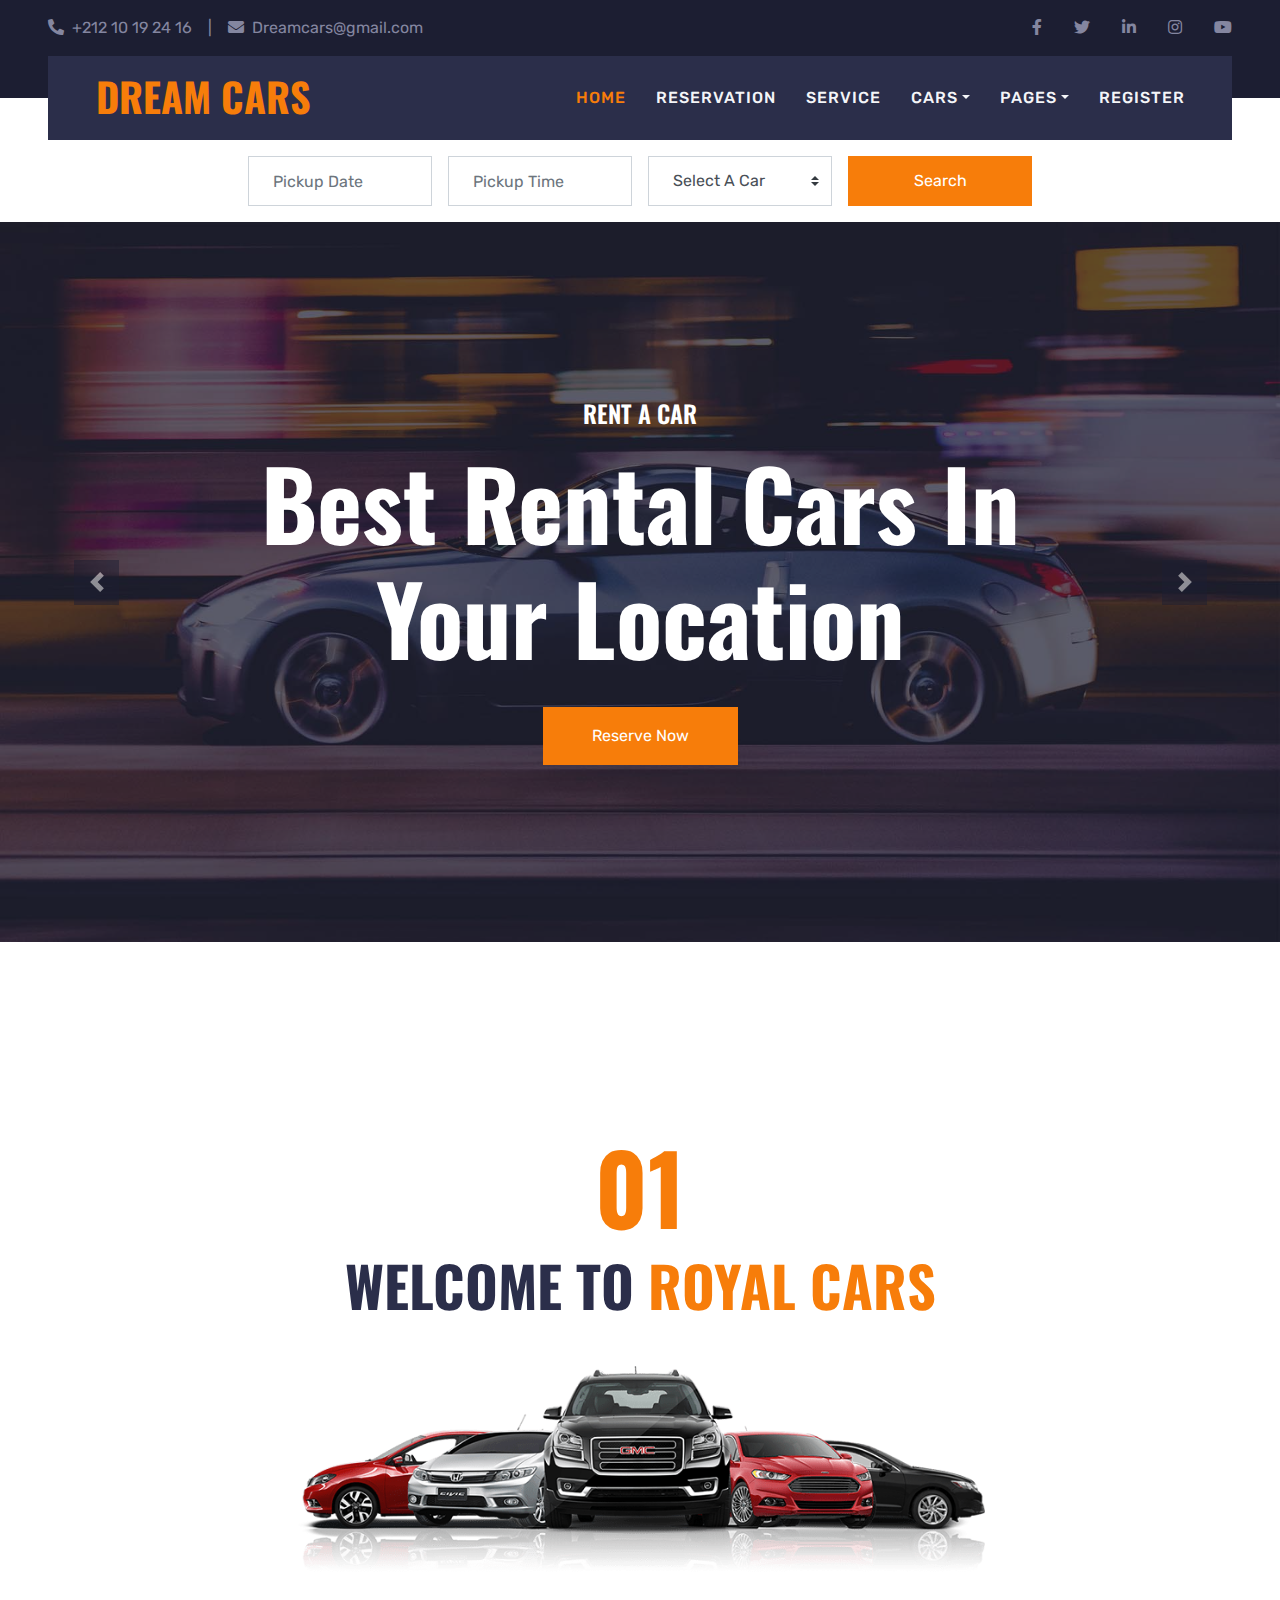
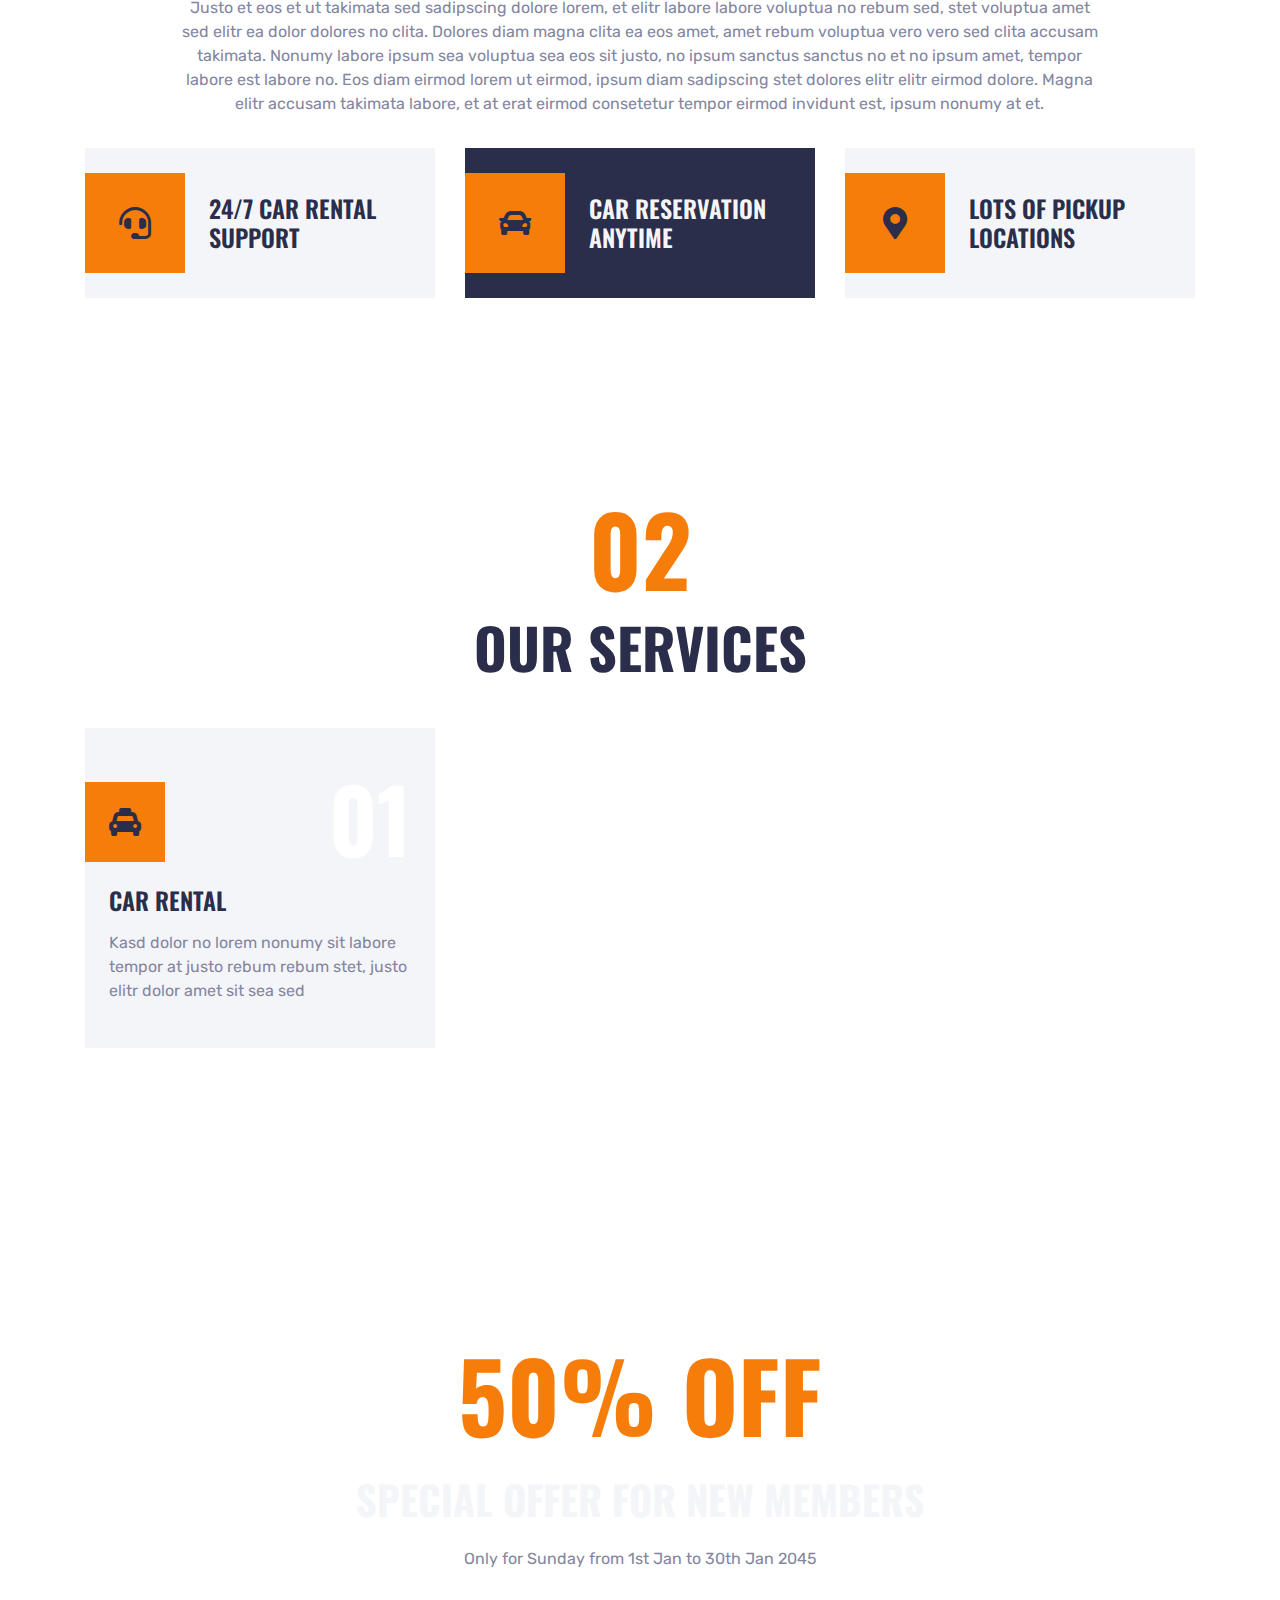
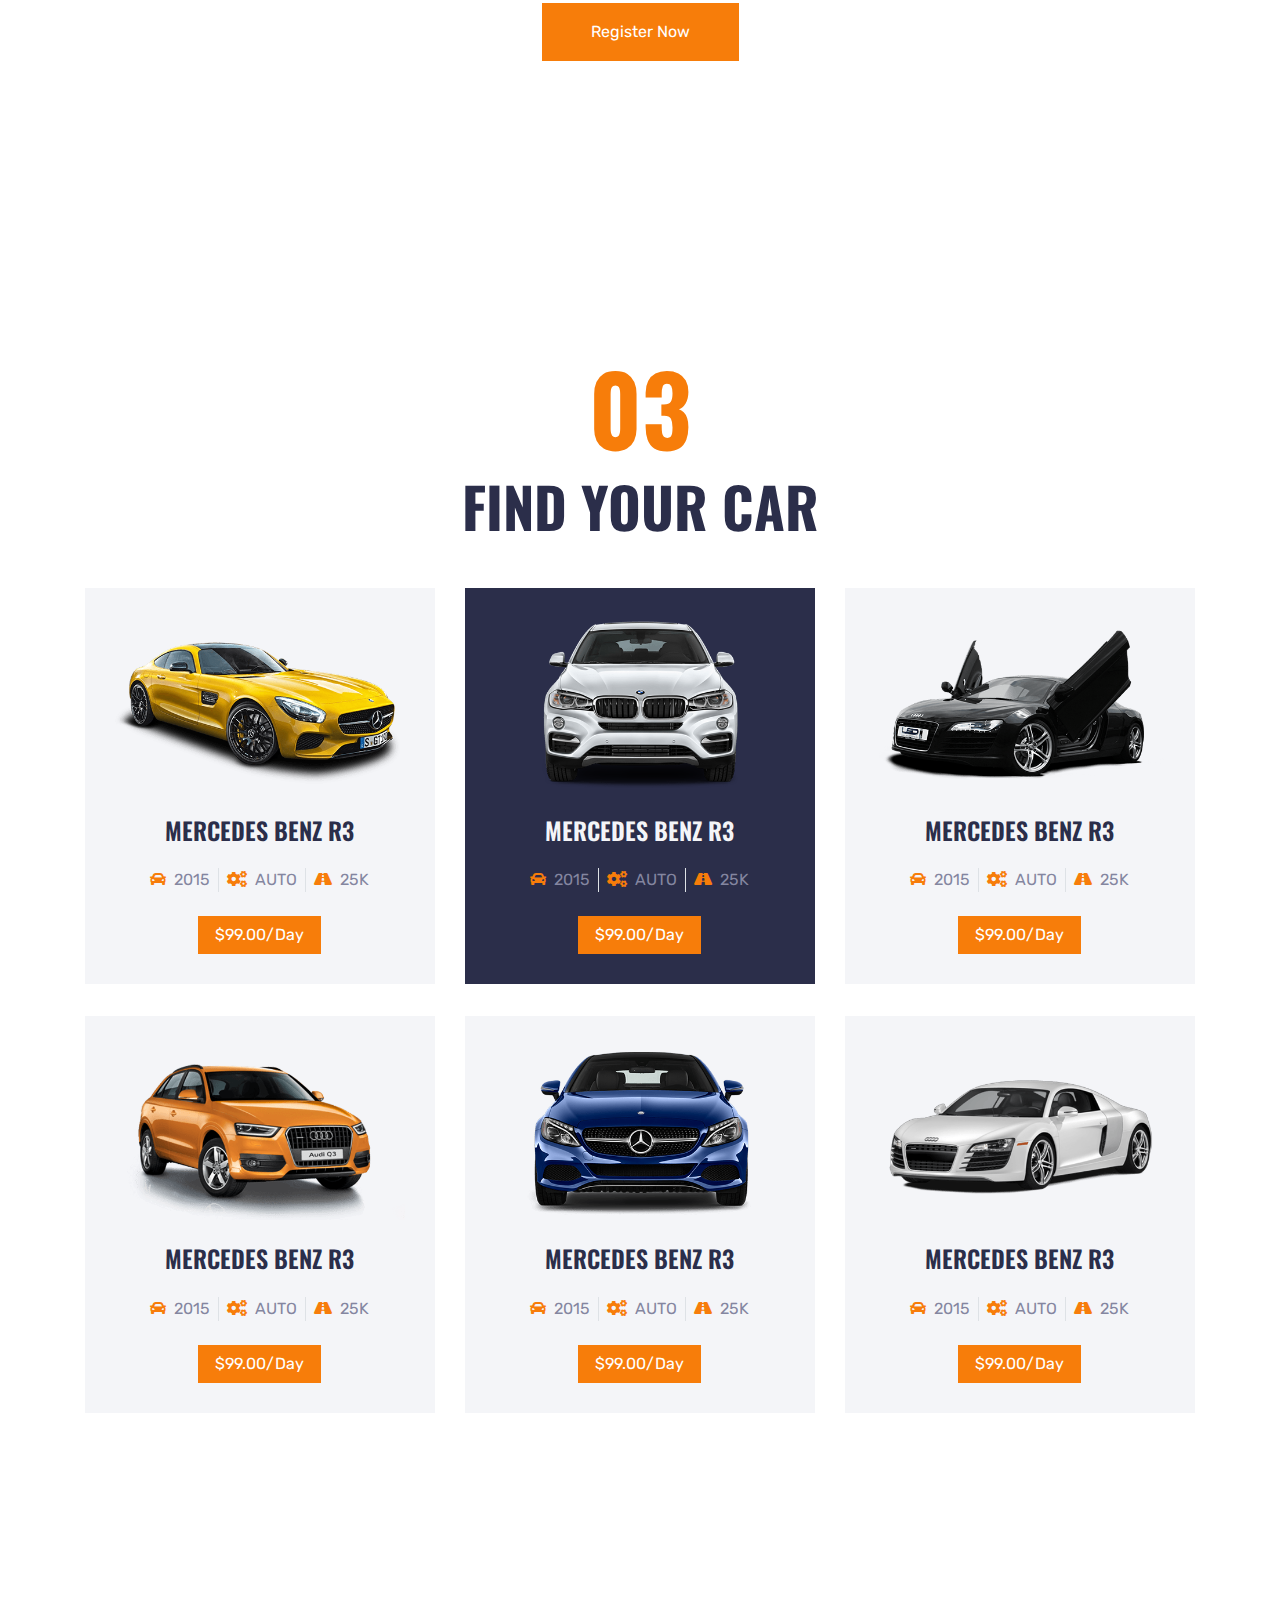
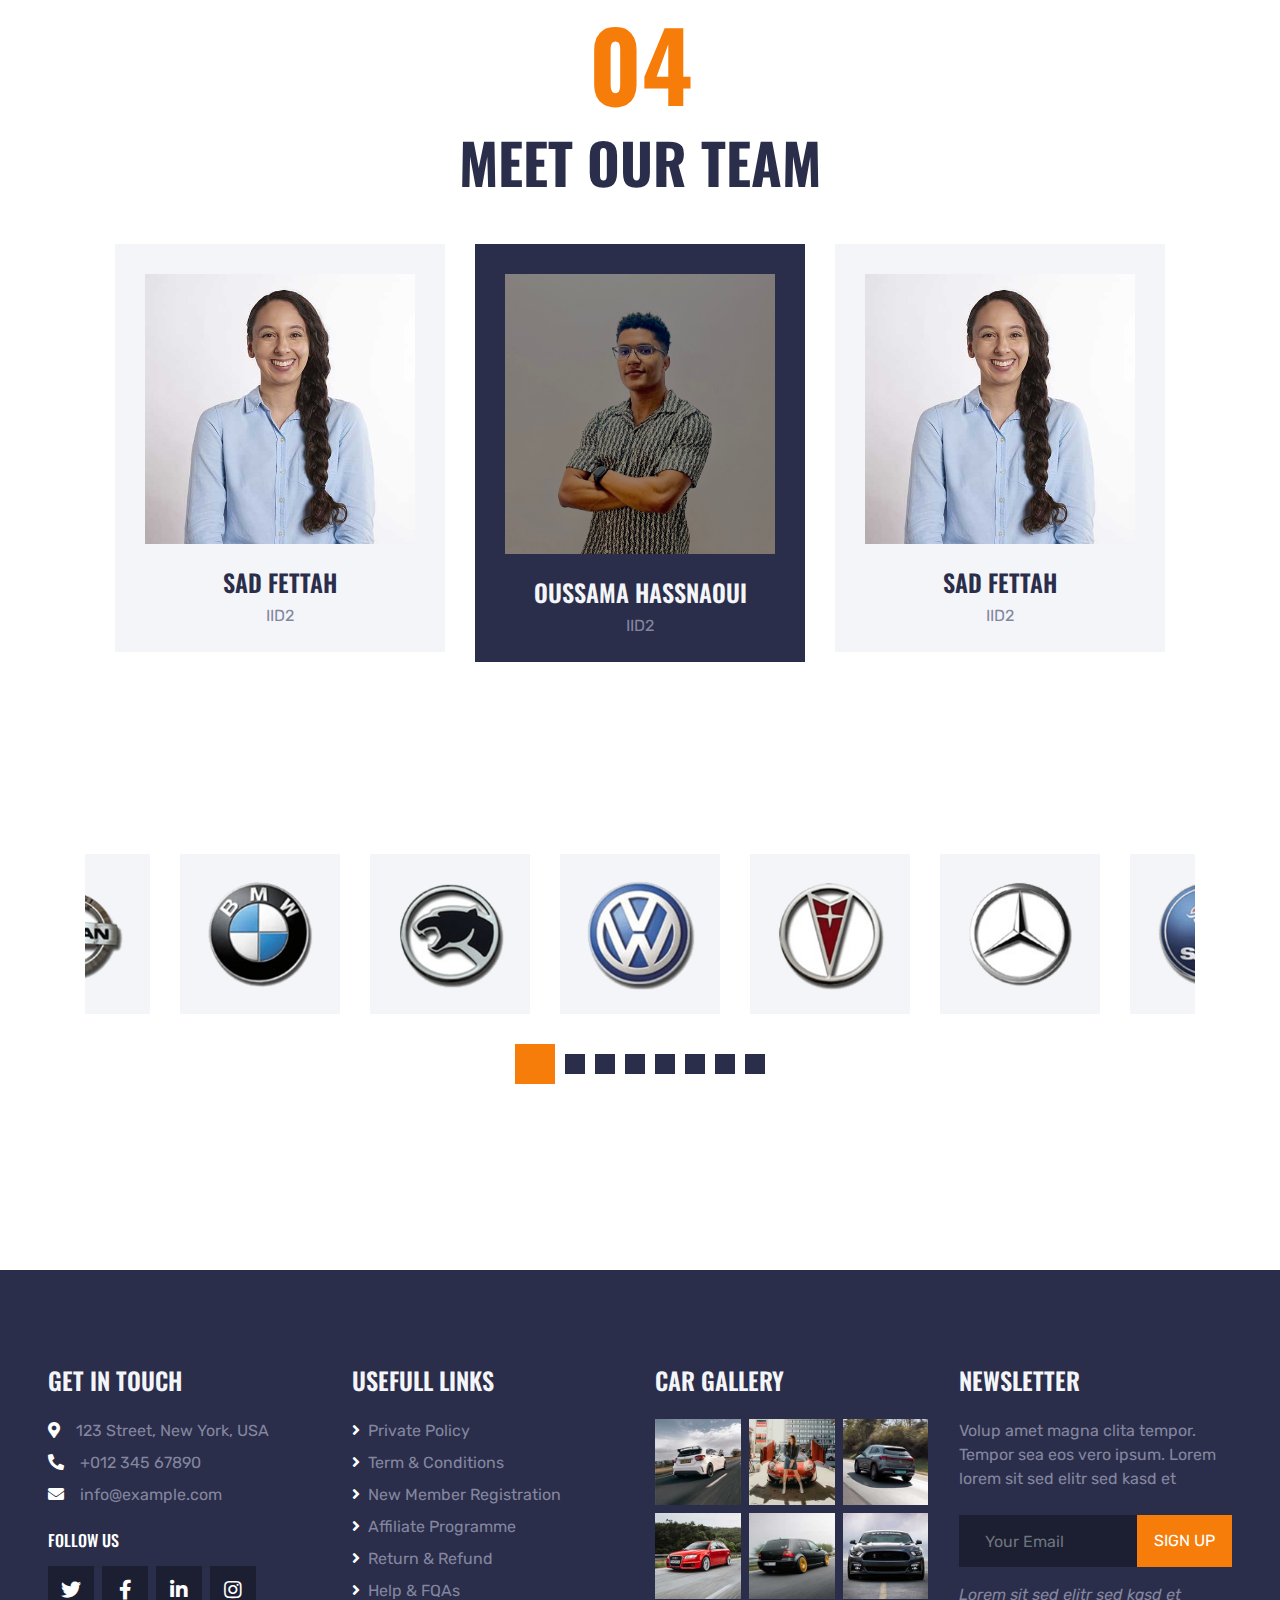
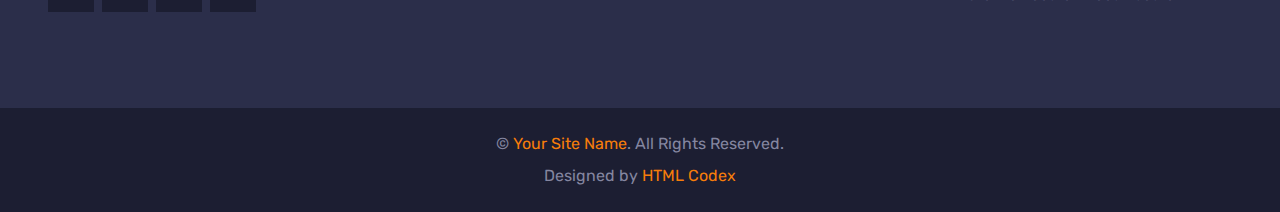
==== commit 8de8594a: "push2" ====
--- a/src/main/webapp/index.html
+++ b/src/main/webapp/index.html
@@ -3,7 +3,7 @@
 
 <head>
     <meta charset="utf-8">
-    <title>ROYAL CARS - Car Rental HTML Template</title>
+    <title>DREAM CARS - Car Rental</title>
     <meta content="width=device-width, initial-scale=1.0" name="viewport">
     <meta content="Free HTML Templates" name="keywords">
     <meta content="Free HTML Templates" name="description">
@@ -35,9 +35,9 @@
         <div class="row">
             <div class="col-md-6 text-center text-lg-left mb-2 mb-lg-0">
                 <div class="d-inline-flex align-items-center">
-                    <a class="text-body pr-3" href=""><i class="fa fa-phone-alt mr-2"></i>+012 345 6789</a>
+                    <a class="text-body pr-3" href=""><i class="fa fa-phone-alt mr-2"></i>+212 10 19 24 16</a>
                     <span class="text-body">|</span>
-                    <a class="text-body px-3" href=""><i class="fa fa-envelope mr-2"></i>info@example.com</a>
+                    <a class="text-body px-3" href=""><i class="fa fa-envelope mr-2"></i>Dreamcars@gmail.com</a>
                 </div>
             </div>
             <div class="col-md-6 text-center text-lg-right">
@@ -48,10 +48,10 @@
                     <a class="text-body px-3" href="">
                         <i class="fab fa-twitter"></i>
                     </a>
-                    <a class="text-body px-3" href="">
+                    <a class="text-body px-3" href="https://www.linkedin.com/in/ohassnao/">
                         <i class="fab fa-linkedin-in"></i>
                     </a>
-                    <a class="text-body px-3" href="">
+                    <a class="text-body px-3" href="https://www.instagram.com/oussama__hassnaoui/">
                         <i class="fab fa-instagram"></i>
                     </a>
                     <a class="text-body pl-3" href="">
@@ -69,7 +69,7 @@
         <div class="position-relative px-lg-5" style="z-index: 9;">
             <nav class="navbar navbar-expand-lg bg-secondary navbar-dark py-3 py-lg-0 pl-3 pl-lg-5">
                 <a href="" class="navbar-brand">
-                    <h1 class="text-uppercase text-primary mb-1">Royal Cars</h1>
+                    <h1 class="text-uppercase text-primary mb-1">Dream Cars</h1>
                 </a>
                 <button type="button" class="navbar-toggler" data-toggle="collapse" data-target="#navbarCollapse">
                     <span class="navbar-toggler-icon"></span>
@@ -77,7 +77,7 @@
                 <div class="collapse navbar-collapse justify-content-between px-3" id="navbarCollapse">
                     <div class="navbar-nav ml-auto py-0">
                         <a href="index.html" class="nav-item nav-link active">Home</a>
-                        <a href="about.html" class="nav-item nav-link">About</a>
+                        <a href="reservation.html" class="nav-item nav-link">Reservation</a>
                         <a href="service.html" class="nav-item nav-link">Service</a>
                         <div class="nav-item dropdown">
                             <a href="#" class="nav-link dropdown-toggle" data-toggle="dropdown">Cars</a>
@@ -94,7 +94,7 @@
                                 <a href="testimonial.html" class="dropdown-item">Testimonial</a>
                             </div>
                         </div>
-                        <a href="contact.html" class="nav-item nav-link">Contact</a>
+                        <a href="Register.jsp" class="nav-item nav-link">Register</a>
                     </div>
                 </div>
             </nav>
@@ -105,48 +105,34 @@
 
     <!-- Search Start -->
     <div class="container-fluid bg-white pt-3 px-lg-5">
-        <div class="row mx-n2">
-            <div class="col-xl-2 col-lg-4 col-md-6 px-2">
-                <select class="custom-select px-4 mb-3" style="height: 50px;">
-                    <option selected>Pickup Location</option>
-                    <option value="1">Location 1</option>
-                    <option value="2">Location 2</option>
-                    <option value="3">Location 3</option>
-                </select>
-            </div>
-            <div class="col-xl-2 col-lg-4 col-md-6 px-2">
-                <select class="custom-select px-4 mb-3" style="height: 50px;">
-                    <option selected>Drop Location</option>
-                    <option value="1">Location 1</option>
-                    <option value="2">Location 2</option>
-                    <option value="3">Location 3</option>
-                </select>
-            </div>
-            <div class="col-xl-2 col-lg-4 col-md-6 px-2">
-                <div class="date mb-3" id="date" data-target-input="nearest">
-                    <input type="text" class="form-control p-4 datetimepicker-input" placeholder="Pickup Date"
-                        data-target="#date" data-toggle="datetimepicker" />
-                </div>
-            </div>
-            <div class="col-xl-2 col-lg-4 col-md-6 px-2">
-                <div class="time mb-3" id="time" data-target-input="nearest">
-                    <input type="text" class="form-control p-4 datetimepicker-input" placeholder="Pickup Time"
-                        data-target="#time" data-toggle="datetimepicker" />
-                </div>
-            </div>
-            <div class="col-xl-2 col-lg-4 col-md-6 px-2">
-                <select class="custom-select px-4 mb-3" style="height: 50px;">
-                    <option selected>Select A Car</option>
-                    <option value="1">Car 1</option>
-                    <option value="2">Car 1</option>
-                    <option value="3">Car 1</option>
-                </select>
-            </div>
-            <div class="col-xl-2 col-lg-4 col-md-6 px-2">
-                <button class="btn btn-primary btn-block mb-3" type="submit" style="height: 50px;">Search</button>
-            </div>
-        </div>
-    </div>
+    <div class="row mx-n2 justify-content-center"> <!-- Add 'justify-content-center' to center -->
+        <div class="col-xl-2 col-lg-4 col-md-6 px-2">
+            <div class="date mb-3" id="date" data-target-input="nearest">
+                <input type="text" class="form-control p-4 datetimepicker-input" placeholder="Pickup Date"
+                    data-target="#date" data-toggle="datetimepicker" />
+            </div>
+        </div>
+        <div class="col-xl-2 col-lg-4 col-md-6 px-2">
+            <div class="time mb-3" id="time" data-target-input="nearest">
+                <input type="text" class="form-control p-4 datetimepicker-input" placeholder="Pickup Time"
+                    data-target="#time" data-toggle="datetimepicker" />
+            </div>
+        </div>
+        <div class="col-xl-2 col-lg-4 col-md-6 px-2">
+            <select class="custom-select px-4 mb-3" style="height: 50px;">
+                <option selected>Select A Car</option>
+                <option value="1">Car 1</option>
+                <option value="2">Car 1</option>
+                <option value="3">Car 1</option>
+            </select>
+        </div>
+        <div class="col-xl-2 col-lg-4 col-md-6 px-2">
+            <button class="btn btn-primary btn-block mb-3" type="submit" style="height: 50px;">Search</button>
+        </div>
+    </div>
+</div>
+
+
     <!-- Search End -->
 
 
@@ -233,86 +219,28 @@
     
 
     <!-- Services Start -->
-    <div class="container-fluid py-5">
-        <div class="container pt-5 pb-3">
-            <h1 class="display-1 text-primary text-center">02</h1>
-            <h1 class="display-4 text-uppercase text-center mb-5">Our Services</h1>
-            <div class="row">
-                <div class="col-lg-4 col-md-6 mb-2">
-                    <div class="service-item d-flex flex-column justify-content-center px-4 mb-4">
-                        <div class="d-flex align-items-center justify-content-between mb-3">
-                            <div class="d-flex align-items-center justify-content-center bg-primary ml-n4" style="width: 80px; height: 80px;">
-                                <i class="fa fa-2x fa-taxi text-secondary"></i>
-                            </div>
-                            <h1 class="display-2 text-white mt-n2 m-0">01</h1>
-                        </div>
-                        <h4 class="text-uppercase mb-3">Car Rental</h4>
-                        <p class="m-0">Kasd dolor no lorem nonumy sit labore tempor at justo rebum rebum stet, justo elitr dolor amet sit sea sed</p>
-                    </div>
-                </div>
-                <div class="col-lg-4 col-md-6 mb-2">
-                    <div class="service-item active d-flex flex-column justify-content-center px-4 mb-4">
-                        <div class="d-flex align-items-center justify-content-between mb-3">
-                            <div class="d-flex align-items-center justify-content-center bg-primary ml-n4" style="width: 80px; height: 80px;">
-                                <i class="fa fa-2x fa-money-check-alt text-secondary"></i>
-                            </div>
-                            <h1 class="display-2 text-white mt-n2 m-0">02</h1>
-                        </div>
-                        <h4 class="text-uppercase mb-3">Car Financing</h4>
-                        <p class="m-0">Kasd dolor no lorem nonumy sit labore tempor at justo rebum rebum stet, justo elitr dolor amet sit sea sed</p>
-                    </div>
-                </div>
-                <div class="col-lg-4 col-md-6 mb-2">
-                    <div class="service-item d-flex flex-column justify-content-center px-4 mb-4">
-                        <div class="d-flex align-items-center justify-content-between mb-3">
-                            <div class="d-flex align-items-center justify-content-center bg-primary ml-n4" style="width: 80px; height: 80px;">
-                                <i class="fa fa-2x fa-car text-secondary"></i>
-                            </div>
-                            <h1 class="display-2 text-white mt-n2 m-0">03</h1>
-                        </div>
-                        <h4 class="text-uppercase mb-3">Car Inspection</h4>
-                        <p class="m-0">Kasd dolor no lorem nonumy sit labore tempor at justo rebum rebum stet, justo elitr dolor amet sit sea sed</p>
-                    </div>
-                </div>
-                <div class="col-lg-4 col-md-6 mb-2">
-                    <div class="service-item d-flex flex-column justify-content-center px-4 mb-4">
-                        <div class="d-flex align-items-center justify-content-between mb-3">
-                            <div class="d-flex align-items-center justify-content-center bg-primary ml-n4" style="width: 80px; height: 80px;">
-                                <i class="fa fa-2x fa-cogs text-secondary"></i>
-                            </div>
-                            <h1 class="display-2 text-white mt-n2 m-0">04</h1>
-                        </div>
-                        <h4 class="text-uppercase mb-3">Auto Repairing</h4>
-                        <p class="m-0">Kasd dolor no lorem nonumy sit labore tempor at justo rebum rebum stet, justo elitr dolor amet sit sea sed</p>
-                    </div>
-                </div>
-                <div class="col-lg-4 col-md-6 mb-2">
-                    <div class="service-item d-flex flex-column justify-content-center px-4 mb-4">
-                        <div class="d-flex align-items-center justify-content-between mb-3">
-                            <div class="d-flex align-items-center justify-content-center bg-primary ml-n4" style="width: 80px; height: 80px;">
-                                <i class="fa fa-2x fa-spray-can text-secondary"></i>
-                            </div>
-                            <h1 class="display-2 text-white mt-n2 m-0">05</h1>
-                        </div>
-                        <h4 class="text-uppercase mb-3">Auto Painting</h4>
-                        <p class="m-0">Kasd dolor no lorem nonumy sit labore tempor at justo rebum rebum stet, justo elitr dolor amet sit sea sed</p>
-                    </div>
-                </div>
-                <div class="col-lg-4 col-md-6 mb-2">
-                    <div class="service-item d-flex flex-column justify-content-center px-4 mb-4">
-                        <div class="d-flex align-items-center justify-content-between mb-3">
-                            <div class="d-flex align-items-center justify-content-center bg-primary ml-n4" style="width: 80px; height: 80px;">
-                                <i class="fa fa-2x fa-pump-soap text-secondary"></i>
-                            </div>
-                            <h1 class="display-2 text-white mt-n2 m-0">06</h1>
-                        </div>
-                        <h4 class="text-uppercase mb-3">Auto Cleaning</h4>
-                        <p class="m-0">Kasd dolor no lorem nonumy sit labore tempor at justo rebum rebum stet, justo elitr dolor amet sit sea sed</p>
-                    </div>
-                </div>
-            </div>
-        </div>
-    </div>
+<div class="container-fluid py-5 d-flex align-items-center justify-content-center">
+    <div class="container pt-5 pb-3">
+        <h1 class="display-1 text-primary text-center">02</h1>
+        <h1 class="display-4 text-uppercase text-center mb-5">Our Services</h1>
+        <div class="row">
+            <div class="col-lg-4 col-md-6 mb-2">
+                <div class="service-item d-flex flex-column justify-content-center px-4 mb-4">
+                    <div class="d-flex align-items-center justify-content-between mb-3">
+                        <div class="d-flex align-items-center justify-content-center bg-primary ml-n4" style="width: 80px; height: 80px;">
+                            <i class="fa fa-2x fa-taxi text-secondary"></i>
+                        </div>
+                        <h1 class="display-2 text-white mt-n2 m-0">01</h1>
+                    </div>
+                    <h4 class="text-uppercase mb-3">Car Rental</h4>
+                    <p class="m-0">Kasd dolor no lorem nonumy sit labore tempor at justo rebum rebum stet, justo elitr dolor amet sit sea sed</p>
+                </div>
+            </div>
+        </div>
+    </div>
+</div>
+
+
     <!-- Services End -->
 
 
@@ -477,10 +405,10 @@
             <h1 class="display-4 text-uppercase text-center mb-5">Meet Our Team</h1>
             <div class="owl-carousel team-carousel position-relative" style="padding: 0 30px;">
                 <div class="team-item">
-                    <img class="img-fluid w-100" src="img/team-1.jpg" alt="">
+                    <img class="img-fluid w-100" src="img/pic-cv2.jpg" alt="">
                     <div class="position-relative py-4">
-                        <h4 class="text-uppercase">Full Name</h4>
-                        <p class="m-0">Designation</p>
+                        <h4 class="text-uppercase">Oussama HASSNAOUI</h4>
+                        <p class="m-0">IID2</p>
                         <div class="team-social position-absolute w-100 h-100 d-flex align-items-center justify-content-center">
                             <a class="btn btn-lg btn-primary btn-lg-square mx-1" href="#"><i class="fab fa-twitter"></i></a>
                             <a class="btn btn-lg btn-primary btn-lg-square mx-1" href="#"><i class="fab fa-facebook-f"></i></a>
@@ -491,8 +419,8 @@
                 <div class="team-item">
                     <img class="img-fluid w-100" src="img/team-2.jpg" alt="">
                     <div class="position-relative py-4">
-                        <h4 class="text-uppercase">Full Name</h4>
-                        <p class="m-0">Designation</p>
+                        <h4 class="text-uppercase">Sad FETTAH</h4>
+                        <p class="m-0">IID2</p>
                         <div class="team-social position-absolute w-100 h-100 d-flex align-items-center justify-content-center">
                             <a class="btn btn-lg btn-primary btn-lg-square mx-1" href="#"><i class="fab fa-twitter"></i></a>
                             <a class="btn btn-lg btn-primary btn-lg-square mx-1" href="#"><i class="fab fa-facebook-f"></i></a>
@@ -500,179 +428,12 @@
                         </div>
                     </div>
                 </div>
-                <div class="team-item">
-                    <img class="img-fluid w-100" src="img/team-3.jpg" alt="">
-                    <div class="position-relative py-4">
-                        <h4 class="text-uppercase">Full Name</h4>
-                        <p class="m-0">Designation</p>
-                        <div class="team-social position-absolute w-100 h-100 d-flex align-items-center justify-content-center">
-                            <a class="btn btn-lg btn-primary btn-lg-square mx-1" href="#"><i class="fab fa-twitter"></i></a>
-                            <a class="btn btn-lg btn-primary btn-lg-square mx-1" href="#"><i class="fab fa-facebook-f"></i></a>
-                            <a class="btn btn-lg btn-primary btn-lg-square mx-1" href="#"><i class="fab fa-linkedin-in"></i></a>
-                        </div>
-                    </div>
-                </div>
-                <div class="team-item">
-                    <img class="img-fluid w-100" src="img/team-4.jpg" alt="">
-                    <div class="position-relative py-4">
-                        <h4 class="text-uppercase">Full Name</h4>
-                        <p class="m-0">Designation</p>
-                        <div class="team-social position-absolute w-100 h-100 d-flex align-items-center justify-content-center">
-                            <a class="btn btn-lg btn-primary btn-lg-square mx-1" href="#"><i class="fab fa-twitter"></i></a>
-                            <a class="btn btn-lg btn-primary btn-lg-square mx-1" href="#"><i class="fab fa-facebook-f"></i></a>
-                            <a class="btn btn-lg btn-primary btn-lg-square mx-1" href="#"><i class="fab fa-linkedin-in"></i></a>
-                        </div>
-                    </div>
-                </div>
             </div>
         </div>
     </div>
     <!-- Team End -->
 
 
-    <!-- Banner Start -->
-    <div class="container-fluid py-5">
-        <div class="container py-5">
-            <div class="row mx-0">
-                <div class="col-lg-6 px-0">
-                    <div class="px-5 bg-secondary d-flex align-items-center justify-content-between" style="height: 350px;">
-                        <img class="img-fluid flex-shrink-0 ml-n5 w-50 mr-4" src="img/banner-left.png" alt="">
-                        <div class="text-right">
-                            <h3 class="text-uppercase text-light mb-3">Want to be driver?</h3>
-                            <p class="mb-4">Lorem justo sit sit ipsum eos lorem kasd, kasd labore</p>
-                            <a class="btn btn-primary py-2 px-4" href="">Start Now</a>
-                        </div>
-                    </div>
-                </div>
-                <div class="col-lg-6 px-0">
-                    <div class="px-5 bg-dark d-flex align-items-center justify-content-between" style="height: 350px;">
-                        <div class="text-left">
-                            <h3 class="text-uppercase text-light mb-3">Looking for a car?</h3>
-                            <p class="mb-4">Lorem justo sit sit ipsum eos lorem kasd, kasd labore</p>
-                            <a class="btn btn-primary py-2 px-4" href="">Start Now</a>
-                        </div>
-                        <img class="img-fluid flex-shrink-0 mr-n5 w-50 ml-4" src="img/banner-right.png" alt="">
-                    </div>
-                </div>
-            </div>
-        </div>
-    </div>
-    <!-- Banner End -->
-
-
-    <!-- Testimonial Start -->
-    <div class="container-fluid py-5">
-        <div class="container py-5">
-            <h1 class="display-1 text-primary text-center">05</h1>
-            <h1 class="display-4 text-uppercase text-center mb-5">Our Client's Say</h1>
-            <div class="owl-carousel testimonial-carousel">
-                <div class="testimonial-item d-flex flex-column justify-content-center px-4">
-                    <div class="d-flex align-items-center justify-content-between mb-3">
-                        <img class="img-fluid ml-n4" src="img/testimonial-1.jpg" alt="">
-                        <h1 class="display-2 text-white m-0 fa fa-quote-right"></h1>
-                    </div>
-                    <h4 class="text-uppercase mb-2">Client Name</h4>
-                    <i class="mb-2">Profession</i>
-                    <p class="m-0">Kasd dolor no lorem nonumy sit labore tempor at justo rebum rebum stet, justo elitr dolor amet sit sea sed</p>
-                </div>
-                <div class="testimonial-item d-flex flex-column justify-content-center px-4">
-                    <div class="d-flex align-items-center justify-content-between mb-3">
-                        <img class="img-fluid ml-n4" src="img/testimonial-2.jpg" alt="">
-                        <h1 class="display-2 text-white m-0 fa fa-quote-right"></h1>
-                    </div>
-                    <h4 class="text-uppercase mb-2">Client Name</h4>
-                    <i class="mb-2">Profession</i>
-                    <p class="m-0">Kasd dolor no lorem nonumy sit labore tempor at justo rebum rebum stet, justo elitr dolor amet sit sea sed</p>
-                </div>
-                <div class="testimonial-item d-flex flex-column justify-content-center px-4">
-                    <div class="d-flex align-items-center justify-content-between mb-3">
-                        <img class="img-fluid ml-n4" src="img/testimonial-3.jpg" alt="">
-                        <h1 class="display-2 text-white m-0 fa fa-quote-right"></h1>
-                    </div>
-                    <h4 class="text-uppercase mb-2">Client Name</h4>
-                    <i class="mb-2">Profession</i>
-                    <p class="m-0">Kasd dolor no lorem nonumy sit labore tempor at justo rebum rebum stet, justo elitr dolor amet sit sea sed</p>
-                </div>
-                <div class="testimonial-item d-flex flex-column justify-content-center px-4">
-                    <div class="d-flex align-items-center justify-content-between mb-3">
-                        <img class="img-fluid ml-n4" src="img/testimonial-4.jpg" alt="">
-                        <h1 class="display-2 text-white m-0 fa fa-quote-right"></h1>
-                    </div>
-                    <h4 class="text-uppercase mb-2">Client Name</h4>
-                    <i class="mb-2">Profession</i>
-                    <p class="m-0">Kasd dolor no lorem nonumy sit labore tempor at justo rebum rebum stet, justo elitr dolor amet sit sea sed</p>
-                </div>
-            </div>
-        </div>
-    </div>
-    <!-- Testimonial End -->
-
-
-    <!-- Contact Start -->
-    <div class="container-fluid py-5">
-        <div class="container pt-5 pb-3">
-            <h1 class="display-1 text-primary text-center">06</h1>
-            <h1 class="display-4 text-uppercase text-center mb-5">Contact Us</h1>
-            <div class="row">
-                <div class="col-lg-7 mb-2">
-                    <div class="contact-form bg-light mb-4" style="padding: 30px;">
-                        <form>
-                            <div class="row">
-                                <div class="col-6 form-group">
-                                    <input type="text" class="form-control p-4" placeholder="Your Name" required="required">
-                                </div>
-                                <div class="col-6 form-group">
-                                    <input type="email" class="form-control p-4" placeholder="Your Email" required="required">
-                                </div>
-                            </div>
-                            <div class="form-group">
-                                <input type="text" class="form-control p-4" placeholder="Subject" required="required">
-                            </div>
-                            <div class="form-group">
-                                <textarea class="form-control py-3 px-4" rows="5" placeholder="Message" required="required"></textarea>
-                            </div>
-                            <div>
-                                <button class="btn btn-primary py-3 px-5" type="submit">Send Message</button>
-                            </div>
-                        </form>
-                    </div>
-                </div>
-                <div class="col-lg-5 mb-2">
-                    <div class="bg-secondary d-flex flex-column justify-content-center px-5 mb-4" style="height: 435px;">
-                        <div class="d-flex mb-3">
-                            <i class="fa fa-2x fa-map-marker-alt text-primary flex-shrink-0 mr-3"></i>
-                            <div class="mt-n1">
-                                <h5 class="text-light">Head Office</h5>
-                                <p>123 Street, New York, USA</p>
-                            </div>
-                        </div>
-                        <div class="d-flex mb-3">
-                            <i class="fa fa-2x fa-map-marker-alt text-primary flex-shrink-0 mr-3"></i>
-                            <div class="mt-n1">
-                                <h5 class="text-light">Branch Office</h5>
-                                <p>123 Street, New York, USA</p>
-                            </div>
-                        </div>
-                        <div class="d-flex mb-3">
-                            <i class="fa fa-2x fa-envelope-open text-primary flex-shrink-0 mr-3"></i>
-                            <div class="mt-n1">
-                                <h5 class="text-light">Customer Service</h5>
-                                <p>customer@example.com</p>
-                            </div>
-                        </div>
-                        <div class="d-flex">
-                            <i class="fa fa-2x fa-envelope-open text-primary flex-shrink-0 mr-3"></i>
-                            <div class="mt-n1">
-                                <h5 class="text-light">Return & Refund</h5>
-                                <p class="m-0">refund@example.com</p>
-                            </div>
-                        </div>
-                    </div>
-                </div>
-            </div>
-        </div>
-    </div>
-    <!-- Contact End -->
 
 
     <!-- Vendor Start -->
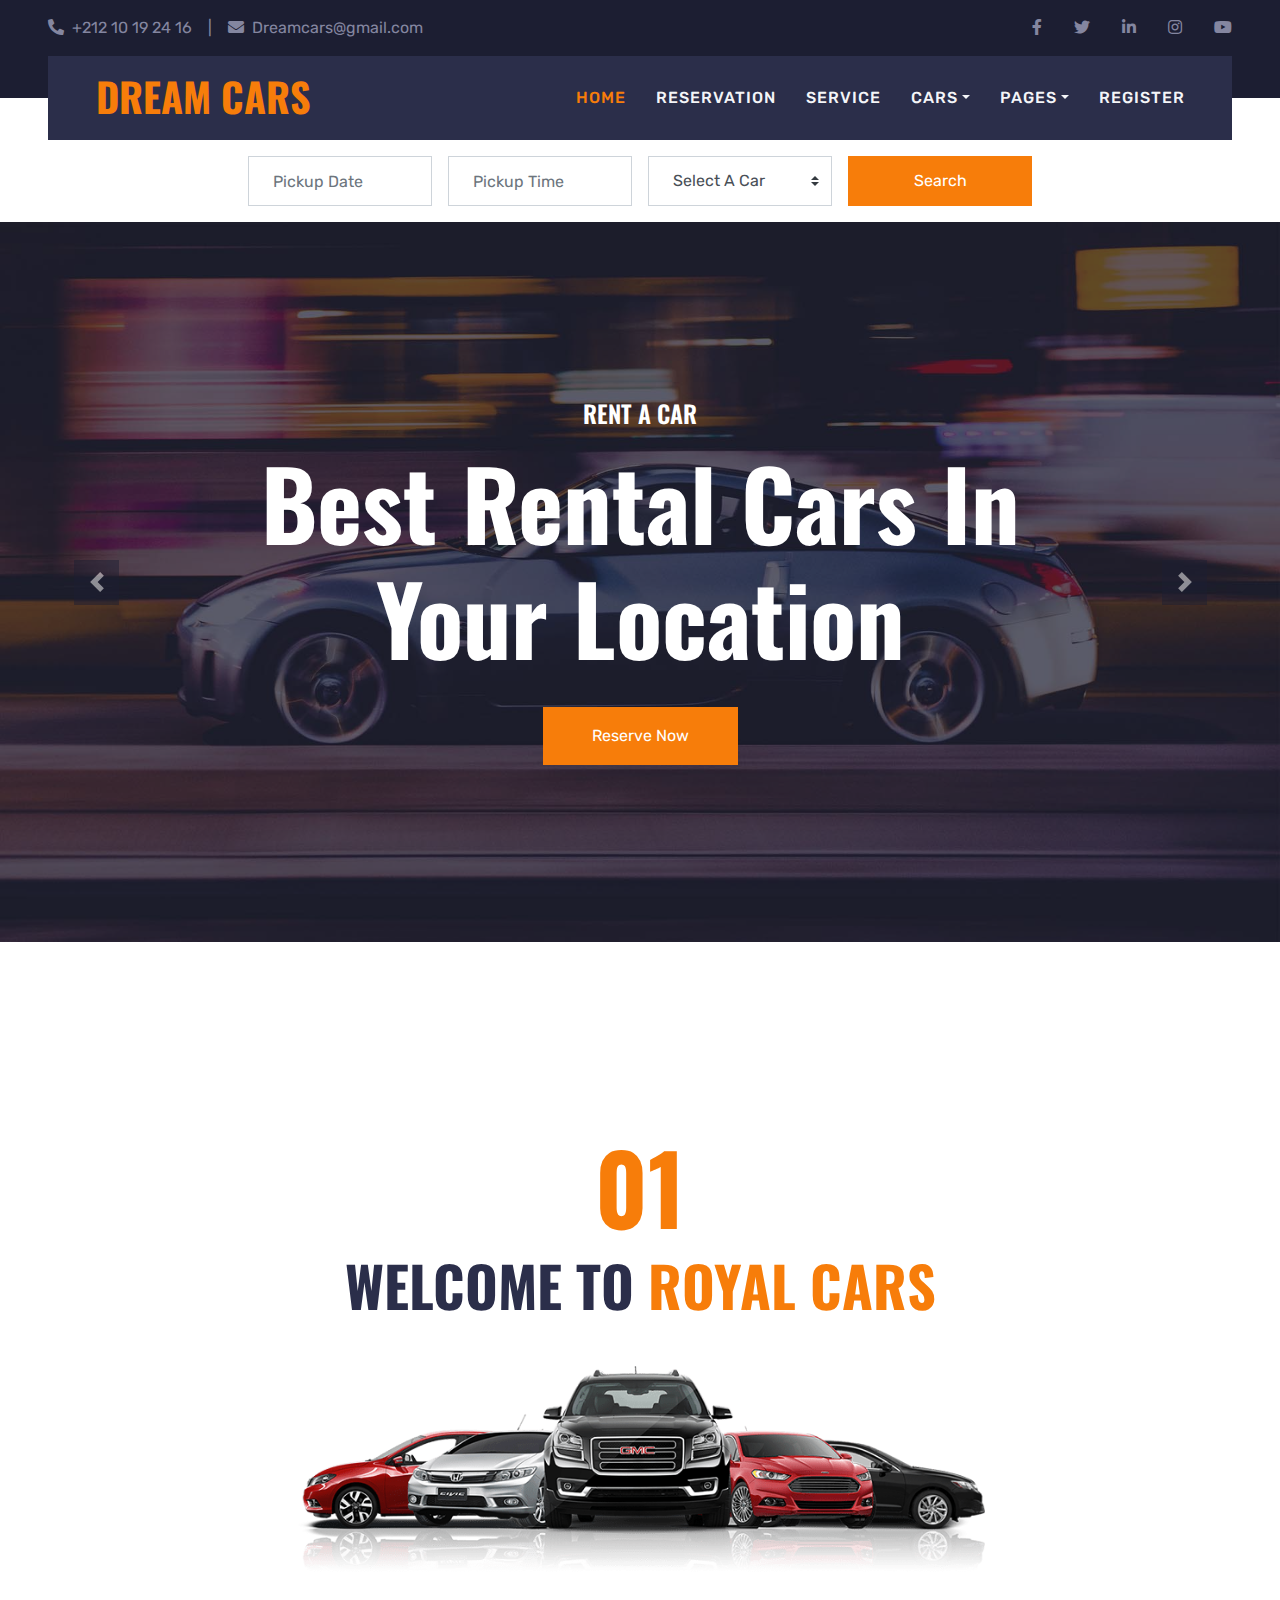
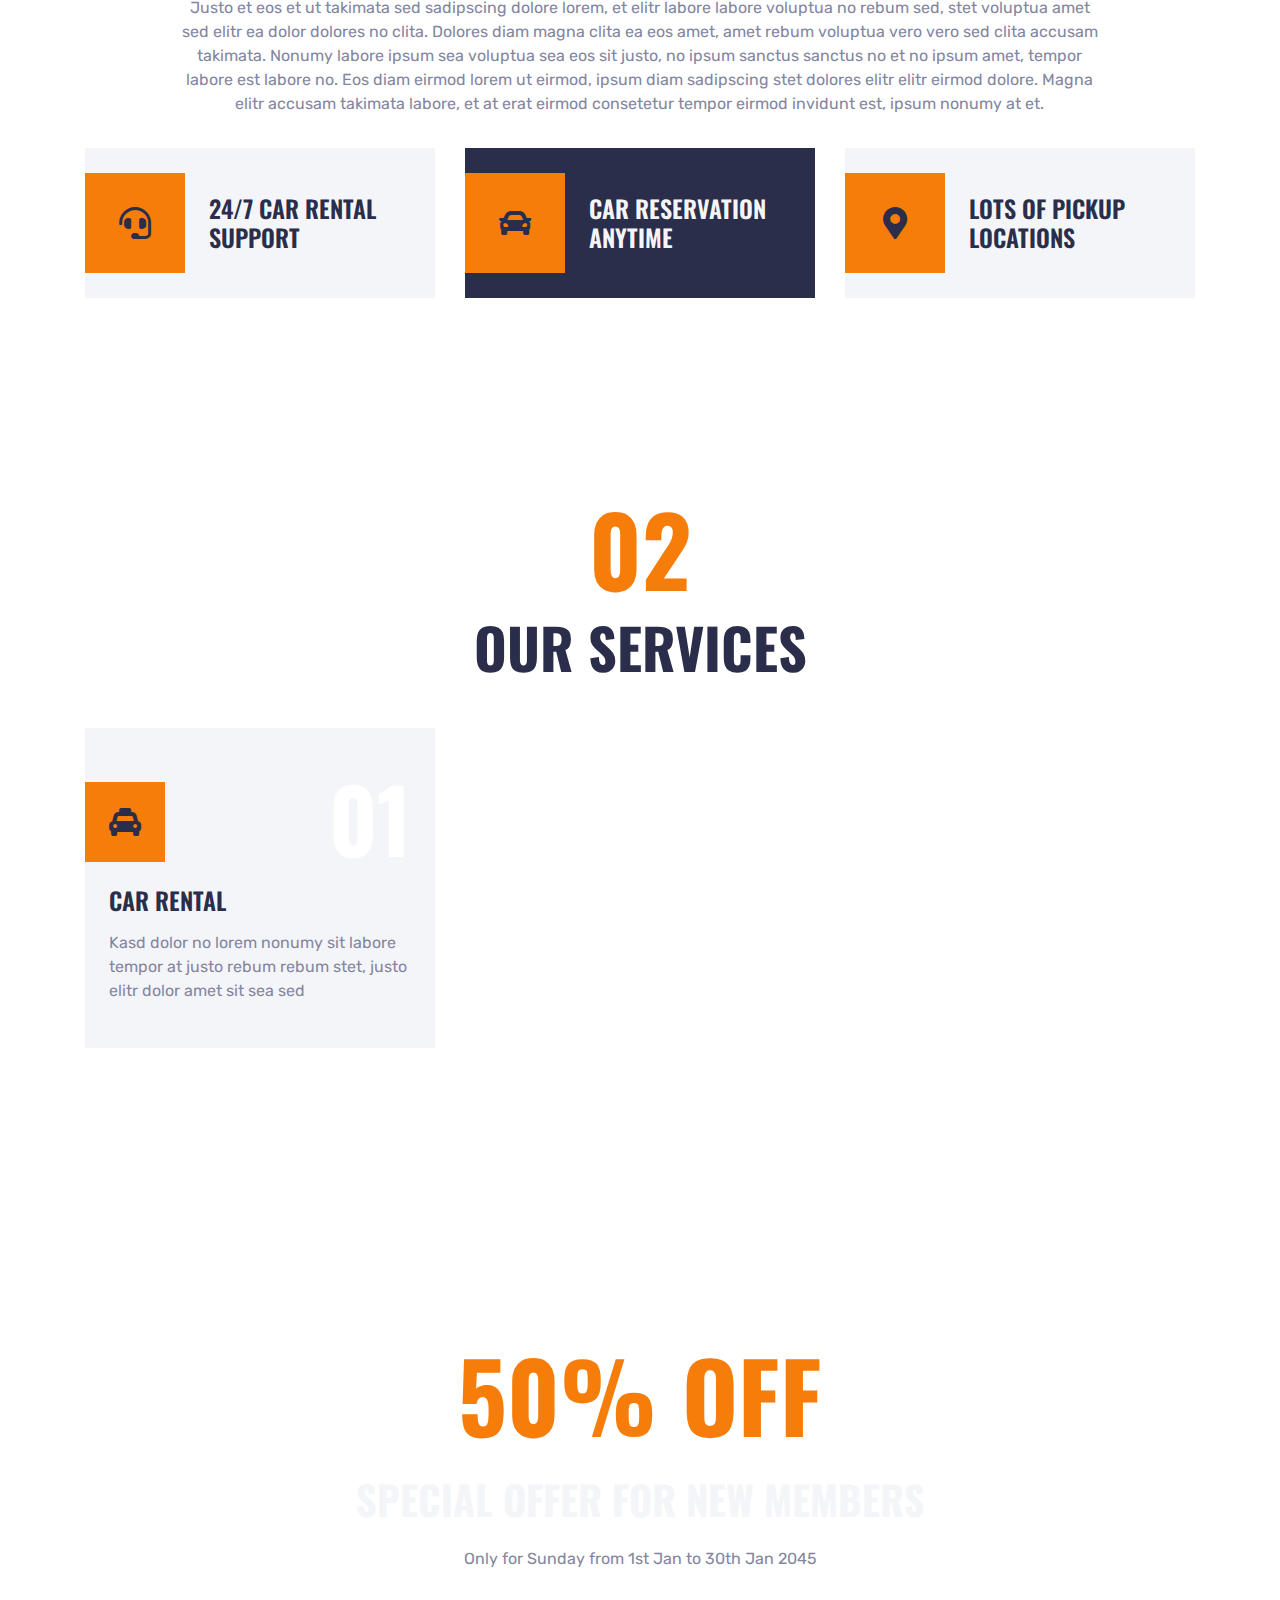
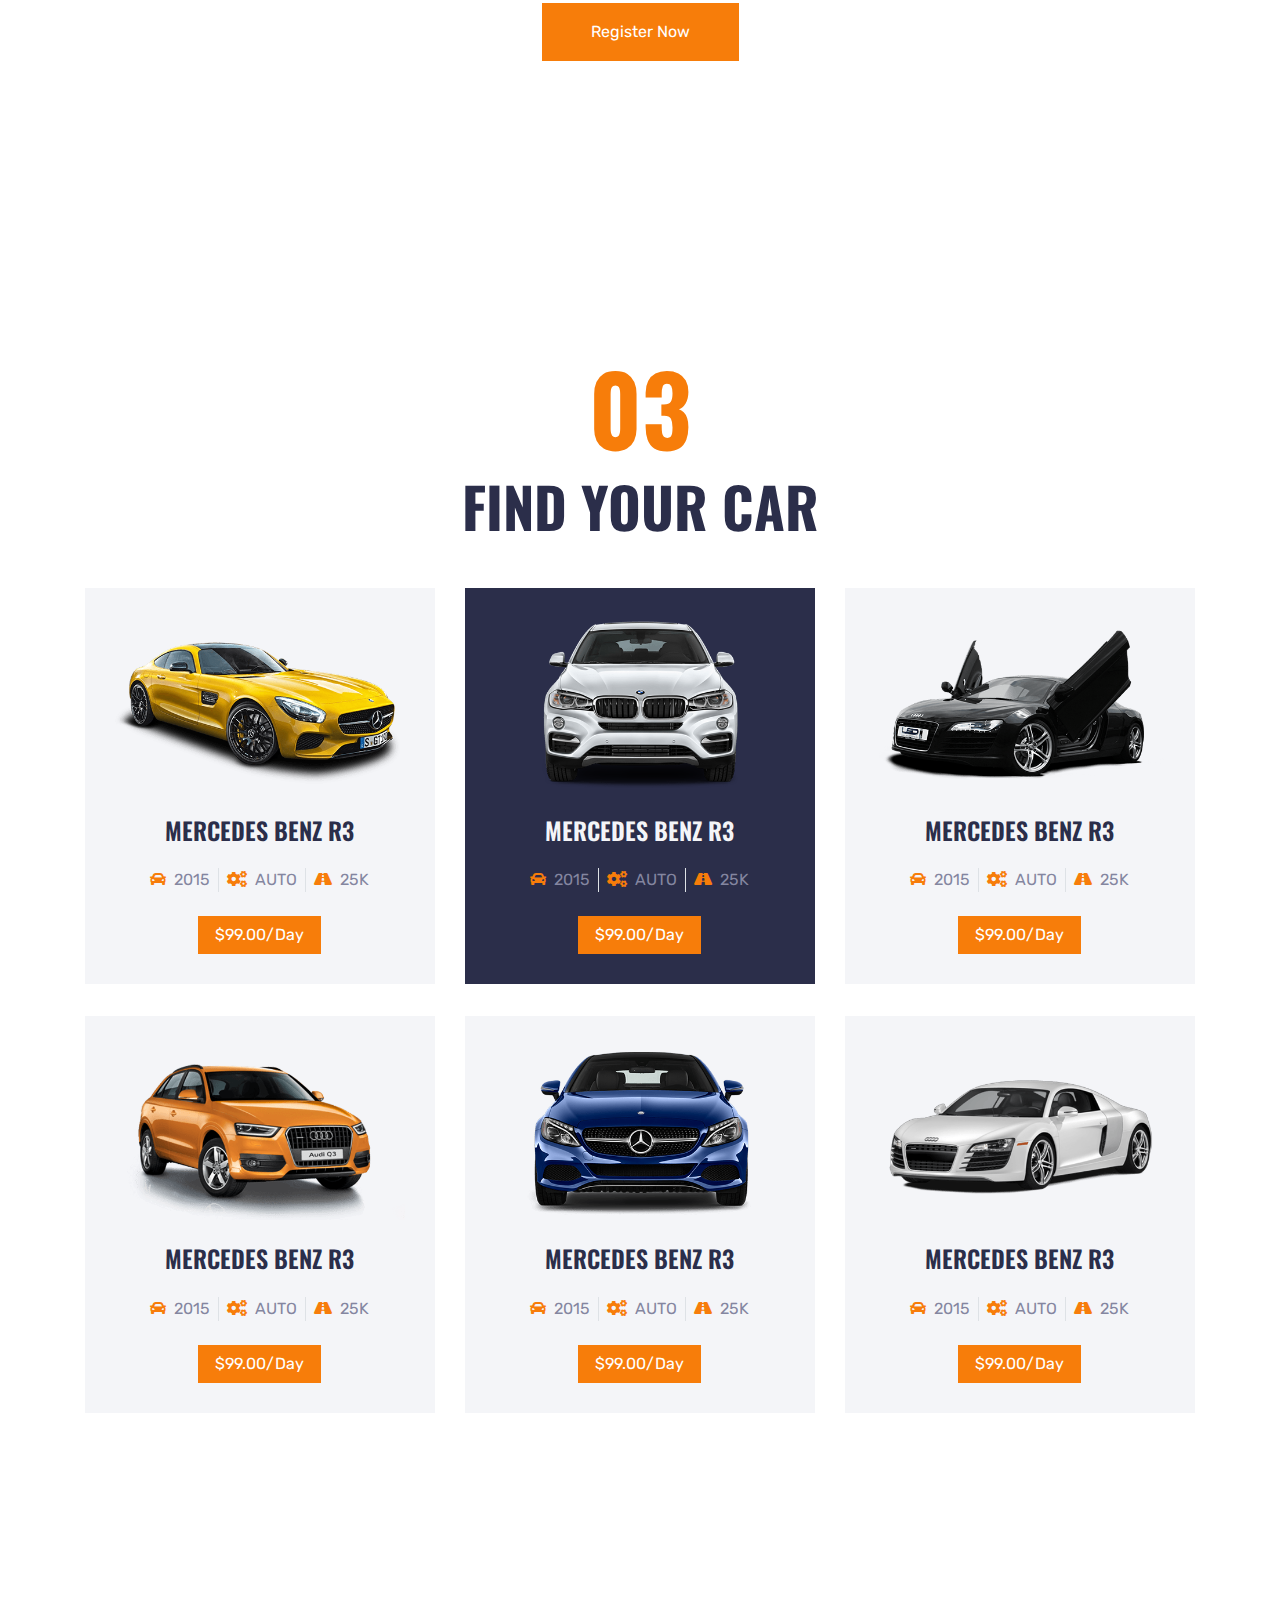
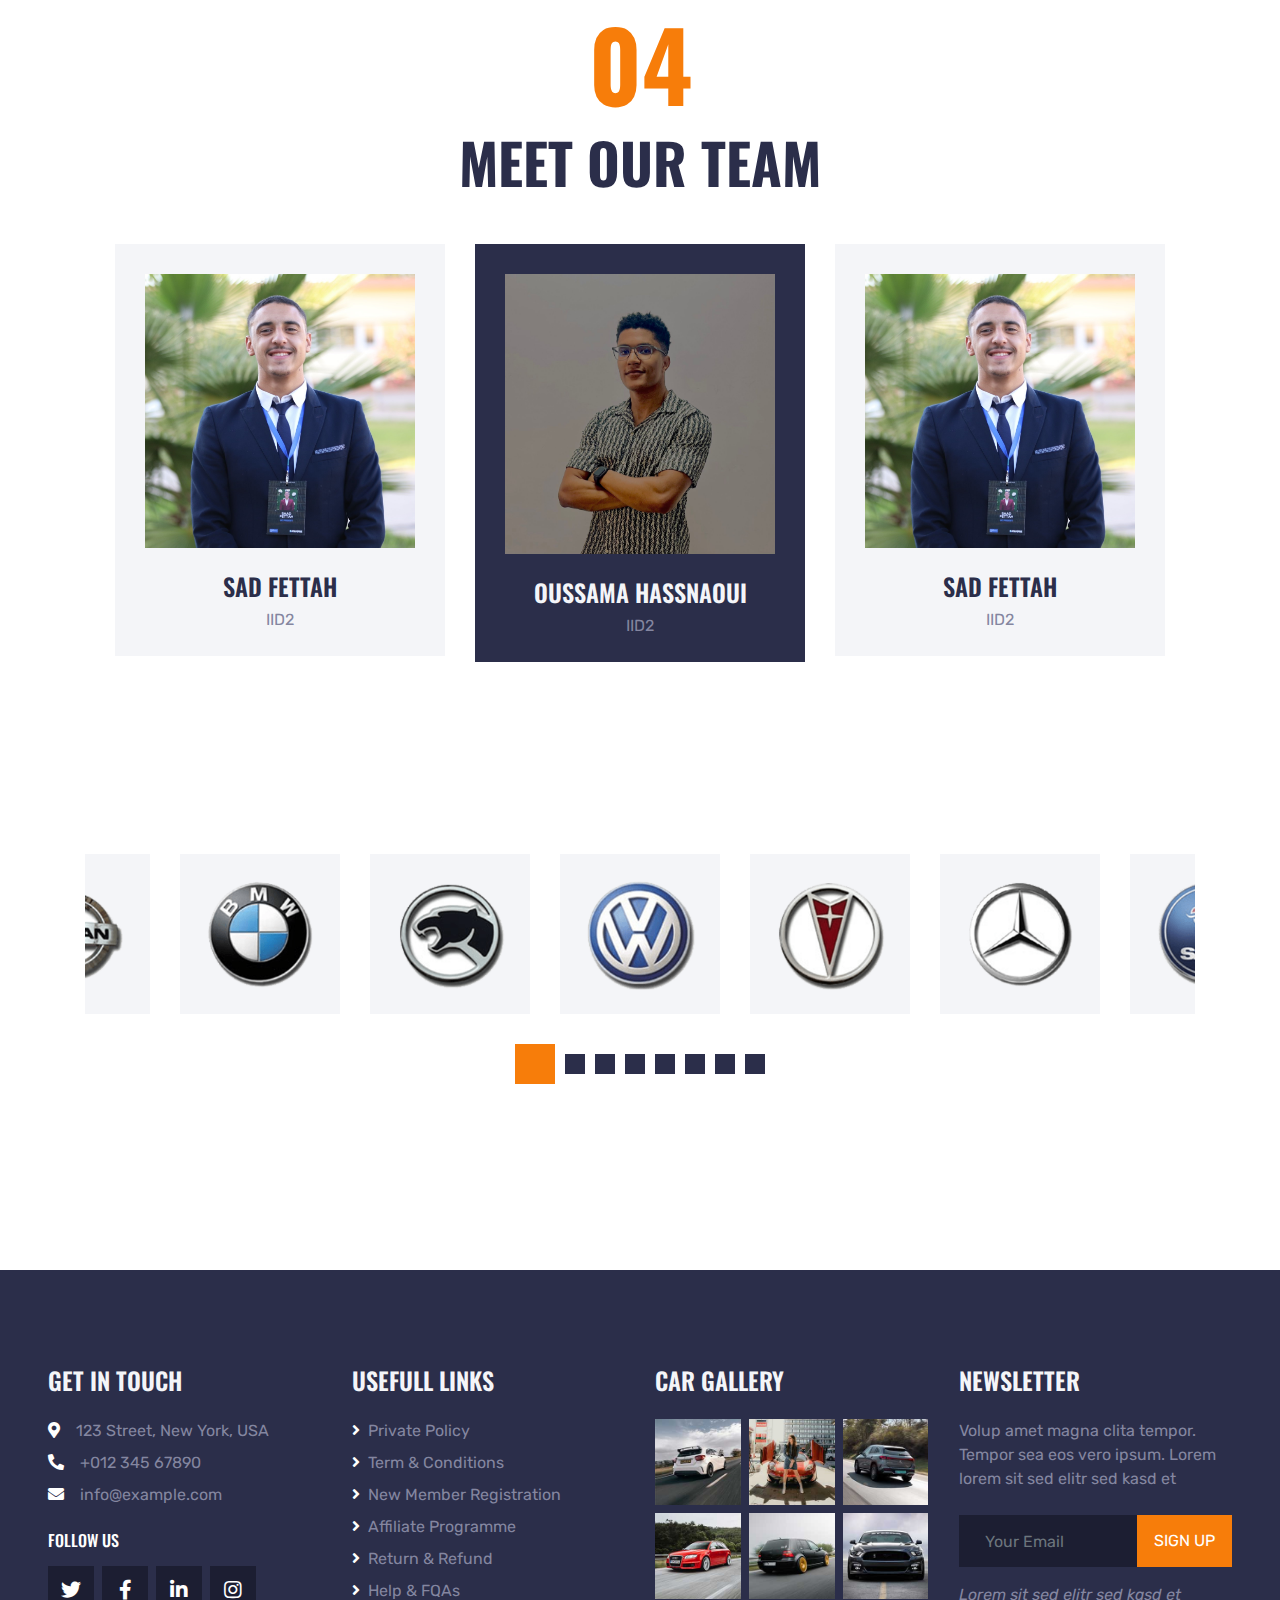
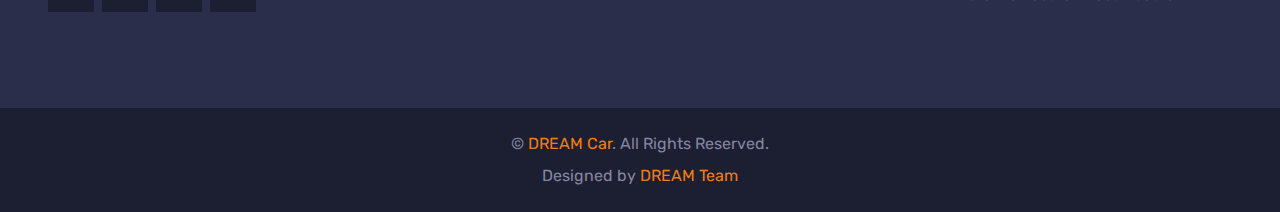
==== commit 14f3ee6c: "push3" ====
--- a/src/main/webapp/index.html
+++ b/src/main/webapp/index.html
@@ -417,7 +417,7 @@
                     </div>
                 </div>
                 <div class="team-item">
-                    <img class="img-fluid w-100" src="img/team-2.jpg" alt="">
+                    <img class="img-fluid w-100" src="img/sad.jpg" alt="">
                     <div class="position-relative py-4">
                         <h4 class="text-uppercase">Sad FETTAH</h4>
                         <p class="m-0">IID2</p>
@@ -536,8 +536,8 @@
         </div>
     </div>
     <div class="container-fluid bg-dark py-4 px-sm-3 px-md-5">
-        <p class="mb-2 text-center text-body">&copy; <a href="#">Your Site Name</a>. All Rights Reserved.</p>
-        <p class="m-0 text-center text-body">Designed by <a href="https://htmlcodex.com">HTML Codex</a></p>
+        <p class="mb-2 text-center text-body">&copy; <a href="#">DREAM Car</a>. All Rights Reserved.</p>
+        <p class="m-0 text-center text-body">Designed by <a href="https://htmlcodex.com">DREAM Team</a></p>
     </div>
     <!-- Footer End -->
 
